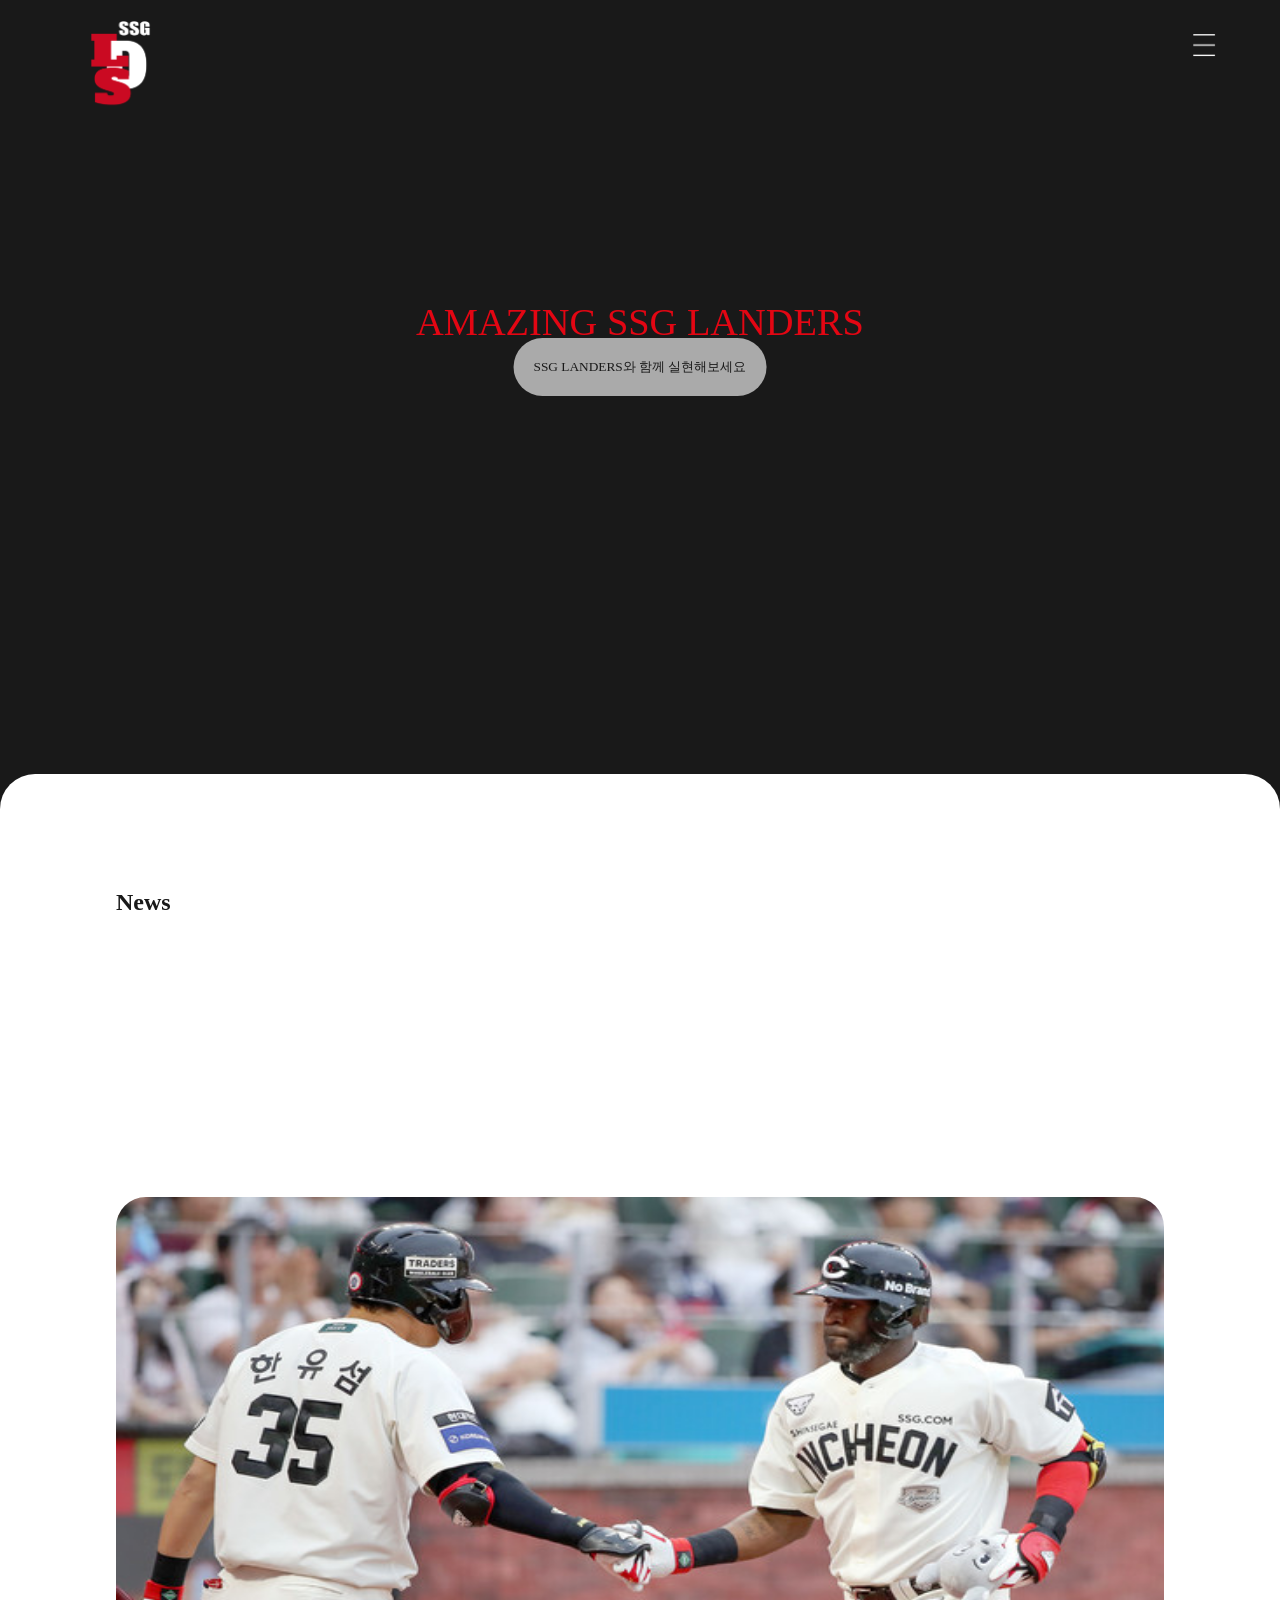
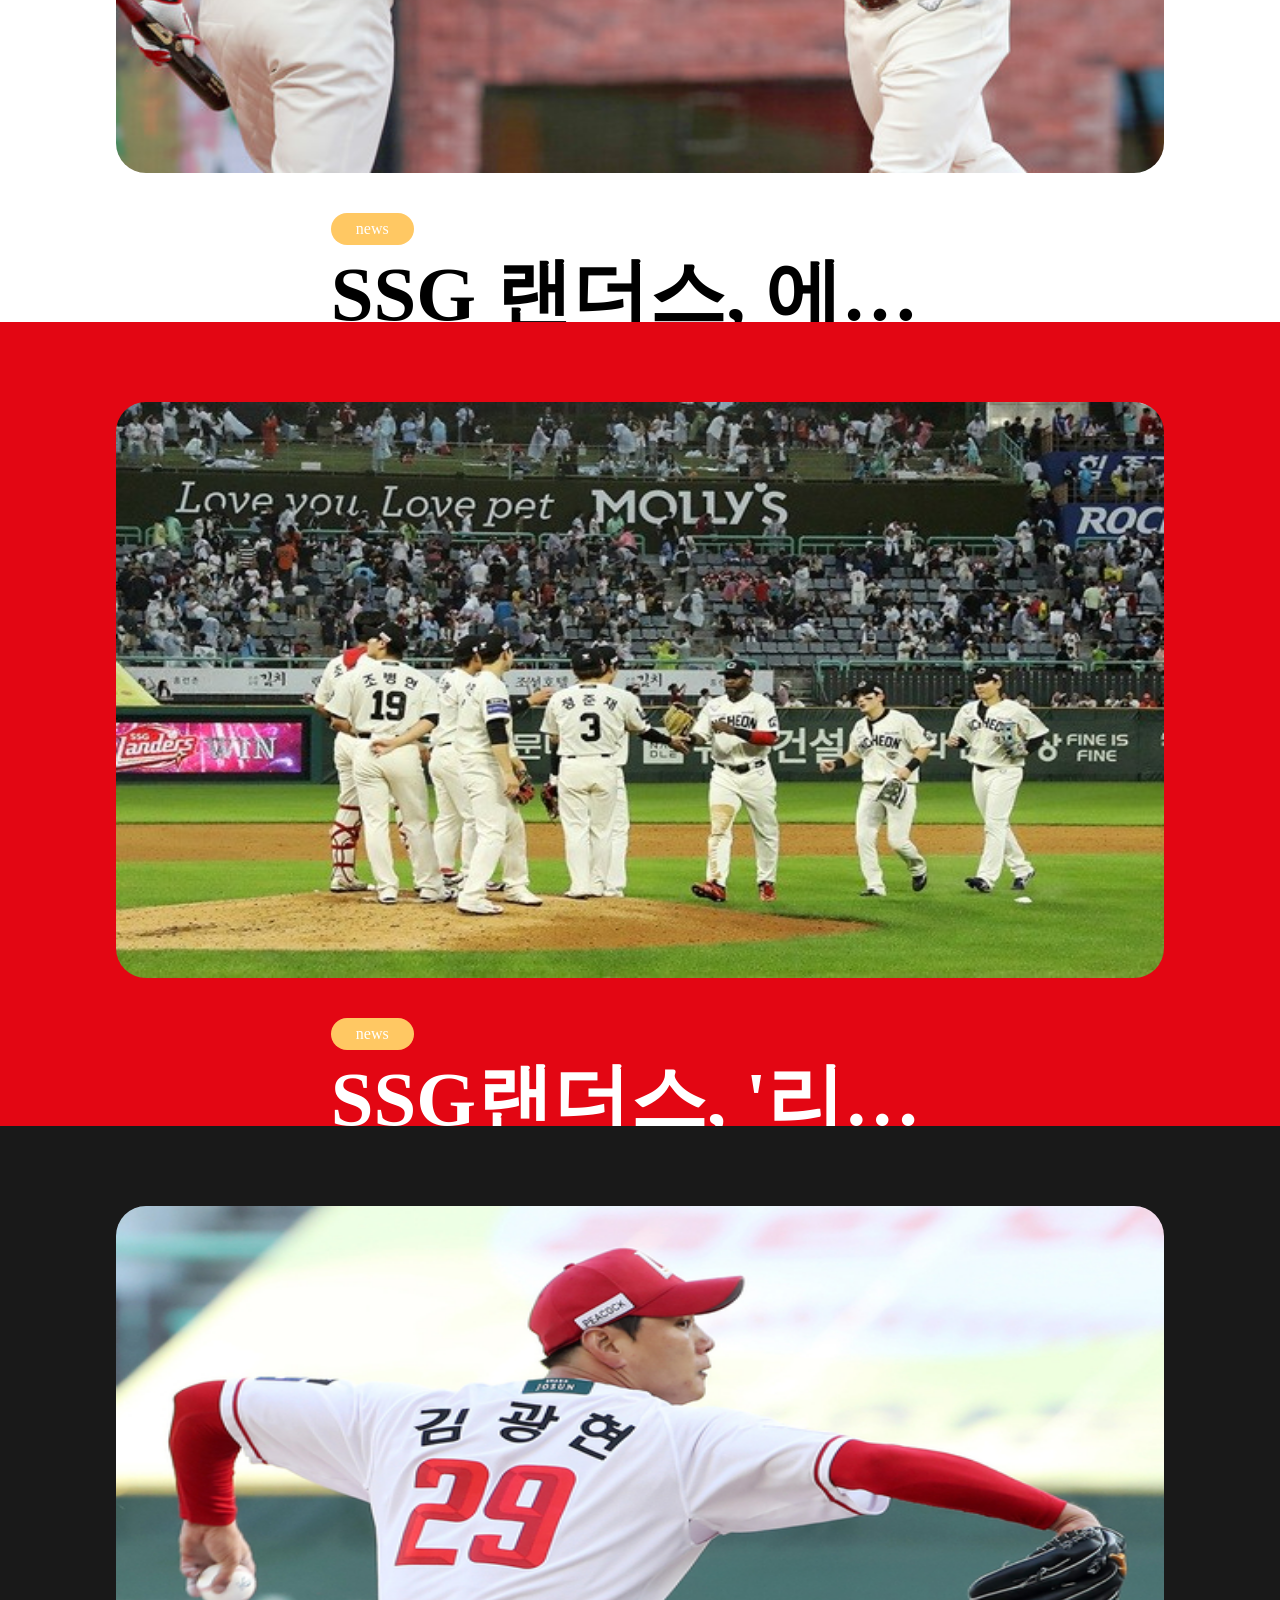
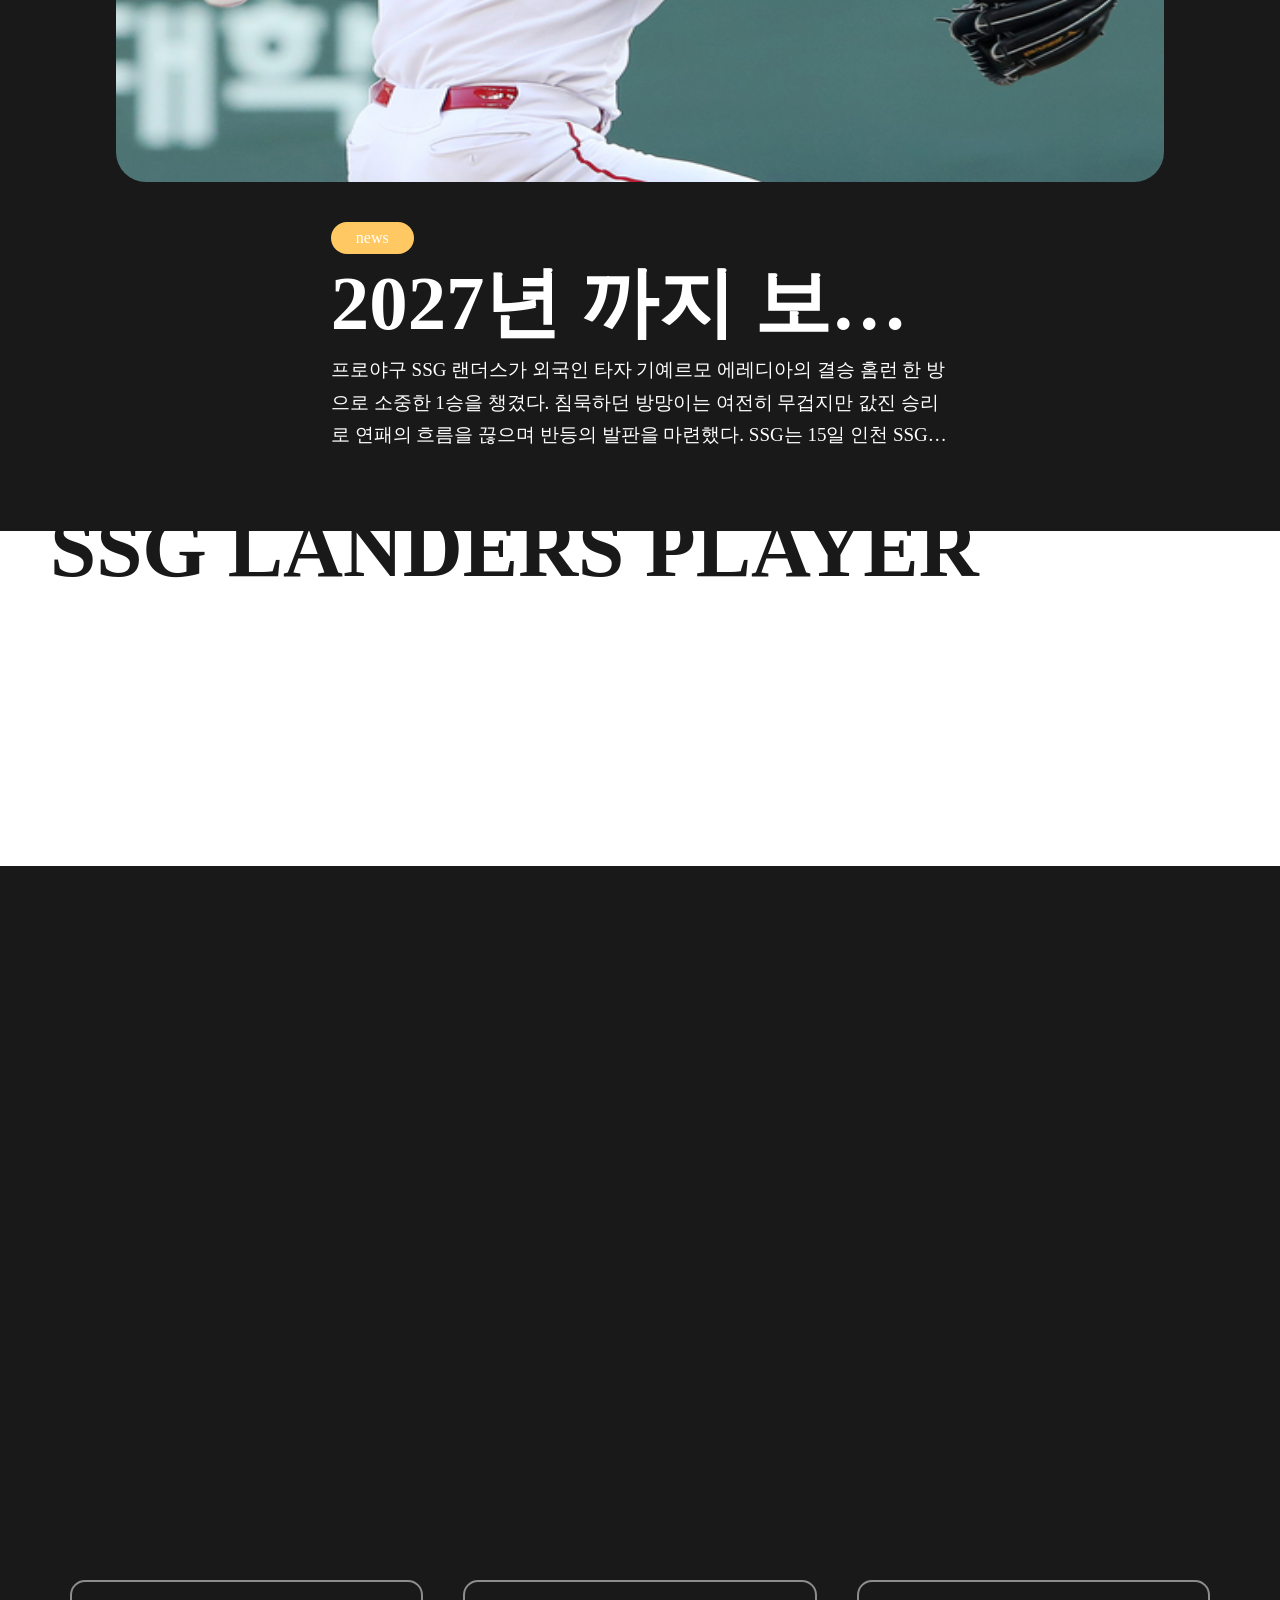
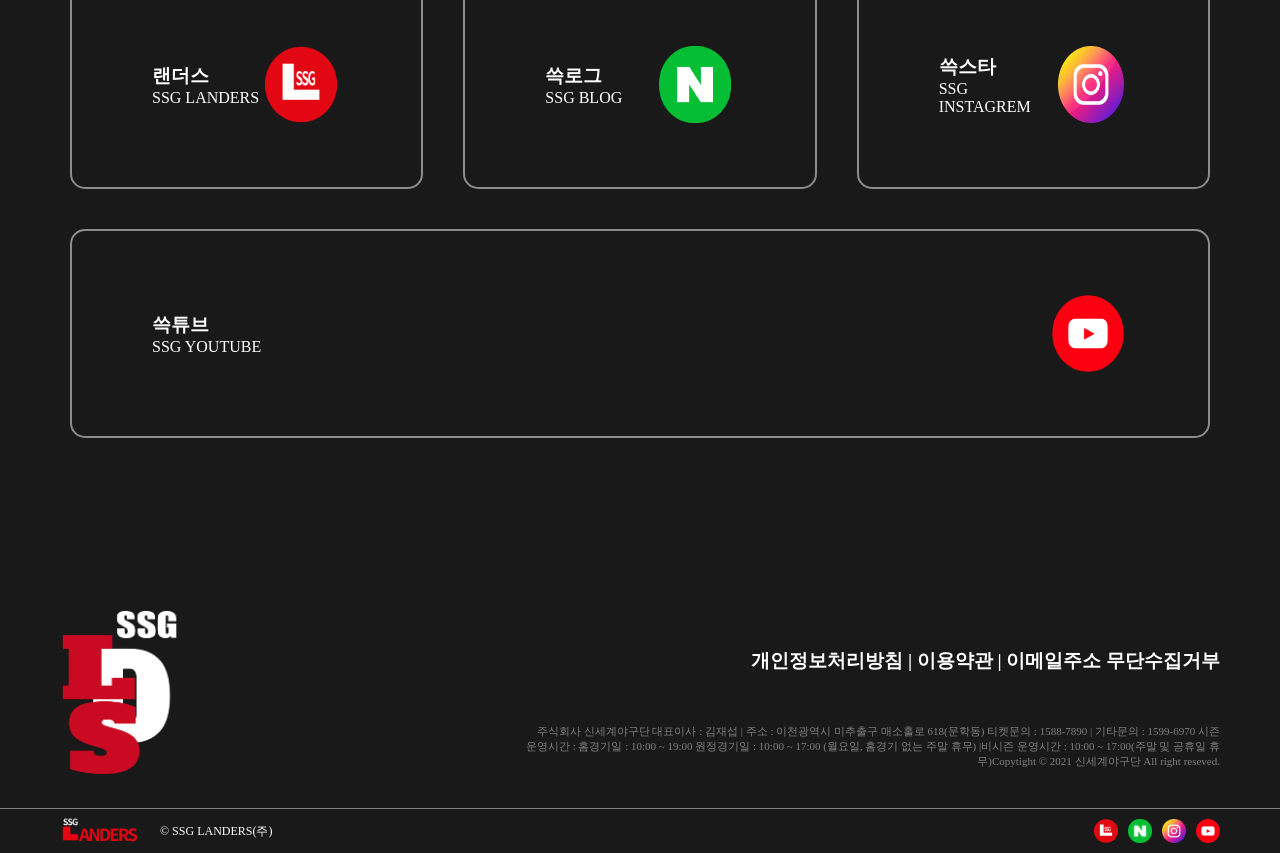
==== index.html @ e751b817 "Update index.html" ====
<!DOCTYPE html>
<html lang="en">

<head>
    <meta charset="UTF-8">
    <meta name="viewport" content="width=device-width, initial-scale=1.0">
    <title>ssg landers</title>
    <link rel="stylesheet" href="./css/index.css">
    <link rel="stylesheet" href="./css/font.css">
    <link rel="icon" href="./img/favicon.png">
    <script src="https://code.jquery.com/jquery-3.7.1.min.js"></script>
    <script src="./js/index.js"></script>

</head>

<body>
    <header>
        <div id="logo">
            <a href="./index.html">
                <img src="./../img/logo_white.png" alt="">
            </a>
        </div>
        <ul id="nav">
            <li>
                SSG LANDERS

                <ul class="isNav">
                    <li><a href="./index/info.html">구단소개</a></li>
                    <li><a href="./index/history.html">HISTORY</a></li>
                </ul>

            </li>

            <li>
                PLAYER
                <ul class="isNav">
                    <li><a href="./index/hitter.html">타자</a></li>
                    <li><a href="./index/pitcher.html">투수</a></li>
                </ul>
            </li>

            <li>
                GAME
                <ul class="isNav">
                    <li><a href="./index/news.html">소식</a></li>
                    <li><a href="./index/photo.html">포토</a></li>
                </ul>
            </li>

            <li><a href="./index/shop.html">SHOP</a></li>
        </ul>
        <ul id="login">
            <li><a href="./index/login.html">LOGIN</a></li>
            <li><a href="./index/join.html">JOIN</a></li>
        </ul>
        <div id="menu-bar"><img src="./../img/menubar.png" alt=""></div>
    </header>
    <div id="sub-menu">
        <div id="sub-menu-bar">
            <div class="home"><a href="./index.html"><img src="./img/home-w.png" alt=""></a></div>
            <div class="cancle"><img src="./img/cancle-w.png" alt=""></div>
        </div>
        <div id="sub-auth">
            <div id="sub-login"><a href="./index/login.html">LOGIN</a></div>
            <div id="sub-join"><a href="./index/join.html">JOIN</a></div>
        </div>
        <div id="sub-menu-box">
            <ul id="sub-menu-left">
                <li>SSG LANDERS</li>
                <li>PALYERS</li>
                <li>GAME</li>
                <li>SHOP</li>
            </ul>
            <div id="sub-menu-right">
                <ul class="sub-submenu">
                    <li><a href="./index/info.html">구단소개</a></li>
                    <li><a href="./index/history.html">HISTORY</a></li>
                </ul>
                <ul class="sub-submenu">
                    <li><a href="./index/hitter.html">타자</a></li>
                    <li><a href="./index/pitcher.html">투수</a></li>
                </ul>
                <ul class="sub-submenu">
                    <li><a href="./index/news.html">소식</a></li>
                    <li><a href="./index/photo.html">포토</a></li>
                </ul>
                <ul class="sub-submenu">
                    <li><a href="./index/shop.html">SHOP</a></li>
                </ul>
            </div>
        </div>
    </div>

    <main>
        <div id="video">
            <video src="./img/main/ssg_main_video.mp4" autoplay muted loop>

            </video>
            <p id="mainTitle">AMAZING SSG LANDERS</p>
            <button><a href="./index/info.html">SSG LANDERS와 함께 실현해보세요</a></button>
        </div>

        <div id="content1">
            <div id="news-box">
                <div id="news">
                    <h2>News</h2>
                    <a href=""><img src="./img/main/top_black_icon.png" alt=""></a>
                </div>
            </div>

            <div class="con-box">
                <div class="con-text">
                    <div class="newsbox">news</div>
                    <h2>SSG 랜더스, 에레디아 82일 만의 결승 홈런포... 반등 신호탄 되나</h2>
                    <P>프로야구 SSG 랜더스가 외국인 타자 기예르모 에레디아의 결승 홈런 한 방으로 소중한 1승을 챙겼다. 침묵하던 방망이는 여전히 무겁지만 값진 승리로 연패의 흐름을 끊으며
                        반등의 발판을 마련했다. SSG는 15일 인천 SSG 랜더스 필드에서 연린 2025 신한 SOL 뱅크 KBO 리그 롯데 자이언츠와의 홈경기에서 1-0으로 승리했다. 팽팽한
                        투수전이 이어진 가운데
                        6회 터진 에레디아의 솔로포가 승부를 갈랐다. 이날 승리로 SSG는 3연패에서 벗어나 시즌 34승 2무 32패를 기록하며 6위를 지켰다. 경기 흐름을 바꾼 건 6회말 선두
                        타자로 나선 에레디아의 방망이였다. 그는 롯데 선발
                    </P>
                </div>
                <div class="con-img"></div>
            </div>
            <div class="con-box">
                <div class="con-text">
                    <div class="newsbox">news</div>
                    <h2>SSG랜더스, '리그 10위' 키움과 고척 원정 3연전... 순위 상승 기회</h2>
                    <P>"야구를 시작했을 때의 목표가 200승이었다. 2년 안으로 200승을 달성하겠다." 지난 13일 프로야구 SSG 랜더스와 2년 다년계약을 발표한 김광현(37)은 이렇게
                        말했다. 역대 KBO리그에서 단 한 명만이 밟았던 200승 고지를
                        향한 열망을 드러내면서다. 30대 후반까지 선수 생활을 보장받은 김광현 그리고 1988년생 동갑내기 라이벌인 KIA타이거즈 양형종(37)의 200승 전쟁이 화끈하게
                        달아오르고 있다. 김광현과 양현종은 프로야구를 대표하는 왼손 에이스들이다.
                    </P>
                </div>
                <div class="con-img"></div>
            </div>
            <div class="con-box">
                <div class="con-text">
                    <div class="newsbox">news</div>
                    <h2>2027년 까지 보장받은 김광현... 양현종과의 '200승 전쟁' 달아오른다.</h2>
                    <P>프로야구 SSG 랜더스가 외국인 타자 기예르모 에레디아의 결승 홈런 한 방으로 소중한 1승을 챙겼다. 침묵하던 방망이는 여전히 무겁지만 값진 승리로 연패의 흐름을 끊으며
                        반등의 발판을 마련했다. SSG는 15일 인천 SSG 랜더스 필드에서 연린 2025 신한 SOL 뱅크 KBO 리그 롯데 자이언츠와의 홈경기에서 1-0으로 승리했다. 팽팽한
                        투수전이 이어진 가운데
                        6회 터진 에레디아의 솔로포가 승부를 갈랐다. 이날 승리로 SSG는 3연패에서 벗어나 시즌 34승 2무 32패를 기록하며 6위를 지켰다. 경기 흐름을 바꾼 건 6회말 선두
                        타자로 나선 에레디아의 방망이였다. 그는 롯데 선발
                    </P>
                </div>
                <div class="con-img"></div>
            </div>
        </div>
        <div class="swiper" id="content2">
            <video src="./img/main/amazinglanders.mp4" autoplay muted loop></video>
            <h2>SSG LANDERS PLAYER</h2>
            <a href="">
                <div class="player-btn"></div>
            </a>
            <div class="swiper-wrapper" id="player-img">
                <div class="img-box swiper-slide">
                    <div><img src="./img/main/kim.jpg" alt=""></div>
                    <h3>김광현</h3>
                    <p>Kim Kwnang Hyun</p>
                    <h6>투수</h6>
                    <h6>NO.29</h6>
                </div>
                <div class="img-box swiper-slide">
                    <div><img src="./img/main/jo.jpg" alt=""></div>
                    <h3>조병현</h3>
                    <p>Jo Byung Hyun</p>
                    <h6>투수</h6>
                    <h6>NO.19</h6>
                </div>
                <div class="img-box swiper-slide">
                    <div><img src="./img/main/han.jpg" alt=""></div>
                    <h3>한유섬</h3>
                    <p>Han Yoo Seom</p>
                    <h6>타자</h6>
                    <h6>NO.35</h6>
                </div>
                <div class="img-box swiper-slide">
                    <div><img src="./img/main/park.jpg" alt=""></div>
                    <h3>박지환</h3>
                    <p>Park ji Hwan</p>
                    <h6>내·외야수 유틸리티</h6>
                    <h6>NO.1</h6>
                </div>
            </div>
        </div>
        <div id="content3">
            <div class="con-box3">
                <div class="text">
                    <h3>랜더스</h3>
                    <p>SSG LANDERS</p>
                </div>
                <div class="icon"></div>
            </div>
            <div class="con-box3">
                <div class="text">
                    <h3>쓱로그</h3>
                    <p>SSG BLOG</p>
                </div>
                <div class="icon"></div>
            </div>
            <div class="con-box3">
                <div class="text">
                    <h3>쓱스타</h3>
                    <p>SSG INSTAGREM</p>
                </div>
                <div class="icon"></div>
            </div>
            <div class="con-box3">
                <div class="text">
                    <h3>쓱튜브</h3>
                    <p>SSG YOUTUBE</p>
                </div>
                <div class="icon"></div>
            </div>
        </div>
    </main>
    <footer>
        <div id="foot-top">
            <div id="logo-img"><a href="./index.html"><img src="./../img/logo_white.png" alt=""></a></div>
            <div id="text">
                <h3>개인정보처리방침 | 이용약관 | 이메일주소 무단수집거부</h3>
                <p>주식회사 신세계야구단 대표이사 : 김재섭 | 주소 : 이천광역시 미추출구 매소홀로 618(문학동)
                    티켓문의 : 1588-7890 | 기타문의 : 1599-6970 시즌 운영시간 : 홈경기일 : 10:00 ~ 19:00 원정경기일 : 10:00 ~ 17:00 (월요일, 홈경기
                    없는 주말 휴무)
                    |비시즌 운영시간 : 10:00 ~ 17:00(주말 및 공휴일 휴무)Copytight © 2021 신세계야구단 All right reseved.
                </p>
            </div>
        </div>
        <div id="foot-bottom">
            <div id="foot-left">
                <div id="logo"><a href="./index.html"><img src="./../img/logo_text.png" alt=""></a></div>
                <p>© SSG LANDERS(주)</p>
            </div>
            <div id="foot-right">
                <img src="./../img/snslogo.png" alt="">
                <img src="./../img/naver.png" alt="">
                <img src="./../img/instagram.png" alt="">
                <img src="./../img/youtube.png" alt="">
            </div>
        </div>
    </footer>
</body>

</html>
---- css/index.css ----
*{margin: 0; padding: 0;}
li{list-style: none;}
a{text-decoration: none;}
:root{
    --red: #e30613;
    --white:#fff;
    --hanwhaB:"hanwhaB";
    --black:#191919;
    --yellow:#ffc863;
}
body.menu-open{
    overflow: hidden;
}
html{
    background-color: var(--black);
}

header{
    width: 100%;
    height: 130px;
    padding: 25px 30px 0 60px;
    box-sizing: border-box;
    border-bottom: 1px solid rgba(255, 255, 255, 0.3);
    position: relative;
    z-index: 1;

}
header:hover{
    background-color: rgba(0, 0,0, 0.85);
}
#logo{
    width: 60px;
    float: left;
}
#logo img{width: 100%;}
#nav>li{

    height: 84px;
    position: absolute;
}
#nav>li::after{
    content: "";
    position: absolute;
    left: 0;
    bottom: -21px;
    width: 0;
    height: 2px;
    margin: 5px 0 0;
    transition: all 0.2s ease-in-out;
    transition-duration: 0.3s;
    opacity: 0;
    background-color: var(--red);

}
#nav>li:nth-of-type(1){
    left: 100px;
}
#nav>li:nth-of-type(2){
    left: 300px;
}
#nav>li:nth-of-type(3){
    left: 500px;
}
#nav>li:nth-of-type(4){
    left: 700px;
}
#nav>li:hover::after{
    width: 100%;
    opacity: 1;
}
#nav>li ,#login>li{
    float: left;
    margin-left: 50px;
    line-height: 84px;
}

#nav,#nav a{
    
    color:var(--white);
    font-family:var(--hanwhaB);
    cursor: pointer;
    
}
#nav>li:hover,#nav>li:hover a{
    color: var(--red);
}


#login{
    position: absolute;
    right: 30px;
}
#login a{
    color: #ffffff80;
    font-family:"hanwhaB";
}
#login a:hover{color: var(--white)}
.isNav{
    display: flex;
    opacity: 0;    
}
#menu-bar{
    width: 24px;
    position:absolute; 
    right: 5%;
    top: 25%;
    display: none;
    cursor: pointer;
    transition: 0.3s;
    transform: translateX(0);
}
#menu-bar img{width: 100%;}
.isNav>li{
    width: 100px;
}
#nav .isNav>li>a{
    color: #fff;
}
#nav .isNav>li:hover>a{
    color: var(--red);
}
.slideDown{
    opacity: 1;
    position: absolute;
    top: 100px;
   
}
#sub-menu{
    width: 100%;
    height: 100vh;
    background-color: var(--black);
    position: absolute;
    z-index: 11;
    top: 0;
    display: none;
}
#sub-menu-bar{
    width: 100%;
    display: flex;
    align-items: center;
    justify-content: space-between;
    padding: 13px 14px;
    box-sizing: border-box;
}
#sub-menu-bar .home{
    transition: transform 0.4s ease;
    width: 5vw;
}
#sub-menu-bar .home.right{
     transform: translateX(20px);
     transition: 0.3s;
        
}
#sub-menu-bar .cancle{
    cursor: pointer;
    width: 28px;
}
#sub-menu-bar img{
    width: 100%;
}
#sub-auth{
    width: 100%;
    display: flex;
    justify-content: center;
    gap: 2vw;
    padding-bottom: 35px;
    border-bottom: 1px solid rgba(255, 255, 255, 0.3);
}
#sub-auth div{
    width: 92px;
    height: 36px;
    font-size: 14px;
    line-height: 36px;
    border: 1px solid rgba(255, 255, 255, 0.3);
    font-family: var(--hanwhaB);
    border-radius: 20px;
    text-align: center;
}
#sub-auth div a{
    color: rgba(255, 255, 255, 0.3);
}

#sub-menu-box{
     height: 100%;
    display: flex;
}
#sub-menu-left{
    width: 50%;
    color: var(--white);
    font-family: var(--hanwhaB);
    padding: 2vw 24px;
    box-sizing: border-box;
    border-right:1px solid rgba(255, 255, 255, 0.3);
}
#sub-menu-left>li{
    line-height: 4;
    cursor: pointer;
}
#sub-menu-left>li.active{
    color: var(--red);
}
#sub-menu-left>li:hover{
    color: var(--red);
}
#sub-menu-right{
    width: 50%;
    padding: 3vw 24px;
    background-color: rgba(255, 255, 255, 0.1);

}
#sub-menu-right ul{
    display: none;
}
#sub-menu-right a{
    line-height: 3;
    color: var(--white);

}#sub-menu-right a:hover{
    color: var(--red);
}

main{
    width: 100%;
    background-color: var(--black);
}
#video{
    width: 100%;
    position: relative;
    top: -130px;
}
#video video{
    width: 100%;
    height: 100%;
}
#video #mainTitle{
    color: #e30613;
    font-family: var(--hanwhaB);
    font-size: 3vw;
    position: absolute;
    z-index: 2;
    left: 50%; top: 50%;
    transform: translate(-50%,-50%);
}
#video button{
    position: absolute;
    left: 50%;
    transform: translate(-50%,-50%);
    z-index: 2;
    top: 57%;
    padding: 20px;
    border-radius: 30px;
    border: none;
    background-color: #ffffffa1;
    
}
#video button:hover,#video button:hover>a{
    background-color: var(--red);
    color: #fff;
}
#video button>a{
    font-family: var(--hanwhaB);
    color: #191919;

}
#content1{
    width: 100%;
    background-color:var(--white);
    border-radius: 35px 35px 0 0 ;
    box-sizing: border-box;
}
#news-box{
    padding: 80px 116px;
}
#news{
    display: flex;
    justify-content:space-between ;
}
#news h2{
    color: var(--black);
}
#news a{
    width: 48px;
    height: 48px;
    transform: rotate(90deg);
}
#news a>img{
    width: 100%;
}
.con-box{
    width: 100%;
    height: 500px;
    background-color: #fff;
    display: flex;
    justify-content: space-between;
    padding: 80px 116px;
    box-sizing: border-box;
    transition: transform 0.8s ease;
}
.con-box:nth-of-type(3){transition-delay: 0.5s;}
.con-box:nth-of-type(4){transition-delay: 0.7s;}
.con-text{
    width: 59%;
    
}
.con-text h2{
    overflow: hidden;
    text-overflow: ellipsis;
    display: -webkit-box;
    -webkit-box-orient: vertical;
    -webkit-line-clamp: 1;
    font-size: 92px;
    line-height: 2;
}
.con-text p{
    overflow: hidden;
    text-overflow: ellipsis;
    display: -webkit-box;
    -webkit-box-orient: vertical;
    -webkit-line-clamp: 3;
    text-align: left;
    font-size: 19px;
    line-height: 1.7;
}
.con-text .newsbox{

    display: inline-block;
    color: #fff;
    background-color: var(--yellow);
    padding: 7px 25px;
    border-radius: 20px;
}
.con-box .con-img{
    width:36%;
    background-size: 100% 100%;
    background-position:center;
    border-radius:30px;
    background-repeat: no-repeat;
}
.con-box .con-img:hover{
    background-size: 110% 110%;
    transition: 0.3s;
}
.con-box:nth-of-type(2) .con-img{
    background-image: url(./../img/main/new_img1.jpeg);
}
.con-box:nth-of-type(3) .con-img{
    background-image: url(./../img/main/news_img2.jpg);
}
.con-box:nth-of-type(4) .con-img{
    background-image: url(./../img/main/news_img3.jpg);
}
.con-box:nth-of-type(2){
    transform: translateY(100px);
}
.con-box:nth-of-type(3){
    transform: translateY(-90px);
    background-color: var(--red);
    color: #fff;
}
.con-box:nth-of-type(4){
    transform: translateY(-290px);        
    background-color: var(--black);
    color: #fff;
}
#content2{
    width: 100%;
    position: relative;
    top: -150px;
}

#content2 video{
    width: 100%;
    height: 100%;
    
    

}

#content2 h2{
    position: absolute;
    font-size: 83px;
    color: var(--black);
    top: -17.5%;
    font-weight: 700;
    font-family: var(--hanwhaB);
    left: 50px;
}
#content2 .player-btn{
    width: 60px;
    height: 60px;
    position: absolute;
    top: 4%;
    left: 50px;
    background-image: url(./../img/main/right-svgrepo-com_wihite.svg.png);
    background-position: center;
    background-size: cover;
    transition: transform 0.5s ease;
    border: 2px solid transparent;
}
.player-btn:hover{
    transform: scale(1.1);
    border: 2px solid #fff;

}

.player-btn img{
    width: 100%;
}

#player-img{
    width: 100%;
    display: flex;
    gap: 20px;
    justify-content:center ;
    position: absolute;
    top: 20%;

}
#player-img .img-box{
    width:22%;
    text-align: center;
    color: white;
    background-color: rgba(0, 0, 0, 0.6);
    padding: 80px 20px;
    border-radius: 15px;
    line-height: 30px;
    transition: transform 0.8s ease-in-out;
    perspective: 1000px;
     
    

}
 /* .img-box:hover{
    -webkit-transform: scaleX(-1);
    transform: scaleX(-1);
    perspective: 2000px;
    
 } */

.flip{
    transition: 0.6s; 
    transform-style: preserve-3d;
    animation: fliped 1s forwards;

}
@keyframes fliped{
    100%{transform: rotateY(360deg);}
}
.img-box:nth-of-type(2){transition-delay: 0.5s;}
.img-box:nth-of-type(3){transition-delay: 0.75s;}
.img-box:nth-of-type(4){transition-delay: 1s;}

#player-img .img-box img{
    width: 100%;
}


#player-img .img-box:hover{
    background-color: rgba(255, 255, 255, 0.5);
    color: #191919;
}
#content3{
    width: 100%;
    padding: 70px;
    box-sizing: border-box;
    display: flex;
    gap: 40px;
    flex-wrap: wrap;

}
#content3 .con-box3{
    width: calc(100% / 2);
    flex: 1;
    border: 2px solid rgba(255, 255, 255, 0.5);
    border-radius: 15px;
    display: flex;
    justify-content: space-between;
    color: #fff;
    align-items: center;
    padding: 60px 80px;
    
}   
.con-box3 .icon{
    width: 80px;
    height: 85px;
    background-position: center;
    background-size: 90% 90%;
    transition: 0.3s;
    background-repeat: no-repeat;
    
}
.con-box3:nth-of-type(1) .icon{background-image: url(./../img/snslogo.png);}
.con-box3:nth-of-type(2) .icon{background-image: url(./../img/naver.png);}
.con-box3:nth-of-type(3) .icon{background-image: url(./../img/instagram.png);}
.con-box3:nth-of-type(4) .icon{background-image: url(./../img/youtube.png);}
.con-box3 .icon:hover{background-size: 100% 100%;}

footer{
    width: 100%;
    background-color: var(--black);
  
}
footer #logo-img{
    width: 125px;
}
footer #logo-img img{
    width: 100%;
}
footer #foot-top{
    display: flex;
    justify-content: space-between;
    align-items: center;
    padding: 100px 60px 0;
    box-sizing: border-box;


}
footer #text{
    width: 695px;
    text-align: right;
}
footer #text h3{
    color: #fff;
}
footer #text p{
    color: #808080;
    font-size: 11px;
    margin-top: 50px;
}
#foot-bottom{
    width: 100%;
    border-top:1px solid #808080;
    padding:  0 60px;
    box-sizing: border-box;
    background-color: var(--black);
    display: flex;
    justify-content: space-between;
    align-items: center;
}
#foot-left{
    display: flex;
    align-items: center;
    gap: 20px;
    color: #fff;
    font-size: 12px;
}
#foot-left #logo{
    width: 80px;
}
#foot-left #logo img{width: 100%;}
#foot-right{
    display: flex;
    gap: 10px;
}
#foot-right img{width: 24px;}



@media screen and (max-width:1500px) {
    #content1{
        padding: 35px 0;
    }
    #content1 .con-box{
        height: 100%    ;
        display: flex;
        flex-direction: column;
        align-items: center ;
        gap: 40px   ;
    }
    #content1 .con-img{
        width: 100%;
        height: 45vw;
        order: 1;
    }
    .con-img img{
        height: 100%;
    }
    .con-box .con-text{order: 2 ;}
    .con-text h2{
        font-size: 6vw;
        line-height: 1.3;
    }
    
}
@media screen and (max-width:1280px){
    header{
        border: none;
    }
    header:hover{background-color: transparent;}
    header #logo{
        width: 5vw;
        position:absolute;
        transform: translateX(30px);
        top: 15%;
        transition: transform 0.3s ease;
    }
    header #logo.left{
        transform: translateX(10px);
    }
    #nav{display: none;} 
    #login{display: none;}
    #menu-bar{display: block;}
    #player-img{
        display: none;
    }
    #player-img .img-box{
        width: 44%;
        overflow: hidden;
    }
    #content2 h2{
        top: -33.5%;
    }
    .isNav{display: none;}
}
@media screen and (max-width : 1100px) {
    footer #text{
        display: none;
    }    
}
@media screen and (max-width : 1000px) {
    #content2 h2{
        top: -47.5%;
    }
}
@media screen and (max-width:900px){
    
    #video button{display: none;}
    #content2 h2{
        top:-57.5%;
    }
}
@media screen and (max-width:730px) {
    header{
        padding: 2.5vw 3vw 0 3vw;
    }
    #menu-bar{
        top: 15%;
    }
    #sub-menu-bar .home{
        width: 7vw;
    }
    header #logo{
        width: 8vw;
        top: 10%;
    }
    #news-box {
        padding: 24vw 10vw;
    }
    .con-text .newsbox {
        padding: 1vw 3vw;
    }
    .con-text h2{
        font-size: 4vw;
    } 
    .con-text p{
        font-size: 3vw;
        margin-top: 10px;
    } 
    #content1 .con-box{
   
        padding:35px 20px;
    }
    .con-box .con-text{
        width: 97%;
    } 
    #content2 h2{
        font-size: 12vw;
        top:-81.5%;
    }
     footer #logo-img{
        width: 13vw;
    }
    #foot-bottom{
        padding: 0 6vw;
    }
}

@media screen and (max-width:520px) {
    #sub-menu-bar .home{
        width: 9vw;
}
    #content3 .con-box3 {
        padding: 2vw 7vw;
    }
    .con-box3 .icon{
        width: 13vw;
        height: 13vw;
    }
    #content3 .text h3{
        font-size: 2.5vw;
    }    
    #content3 .text p{
        font-size: 2vw;
    }
    #foot-left p{
        display: none;
    }
}
---- css/font.css ----
@charset "utf-8";


@font-face {
    font-family: 'hanwhaB';
    src: url('https://cdn.jsdelivr.net/gh/projectnoonnu/noonfonts_2102-01@1.0/RixYeoljeongdo_Regular.woff') format('woff');
    font-weight: normal;
    font-display: swap;
}
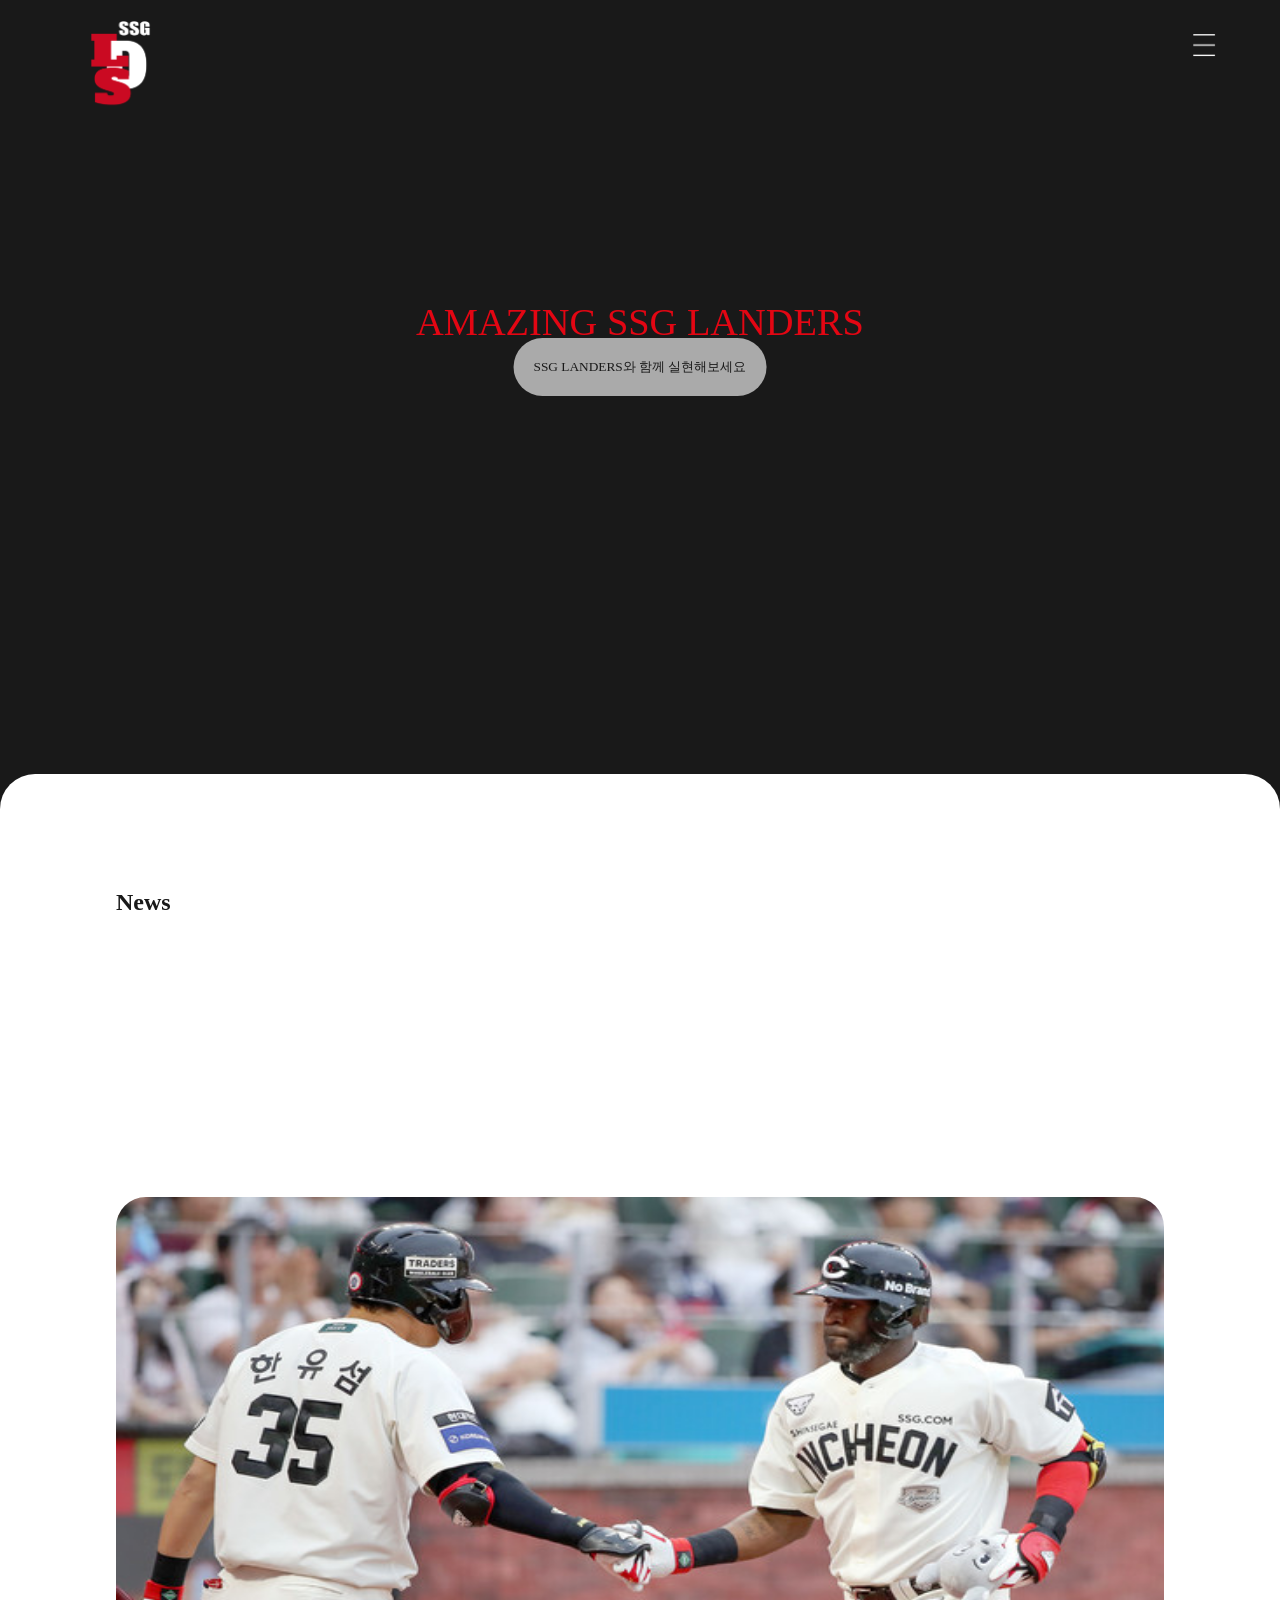
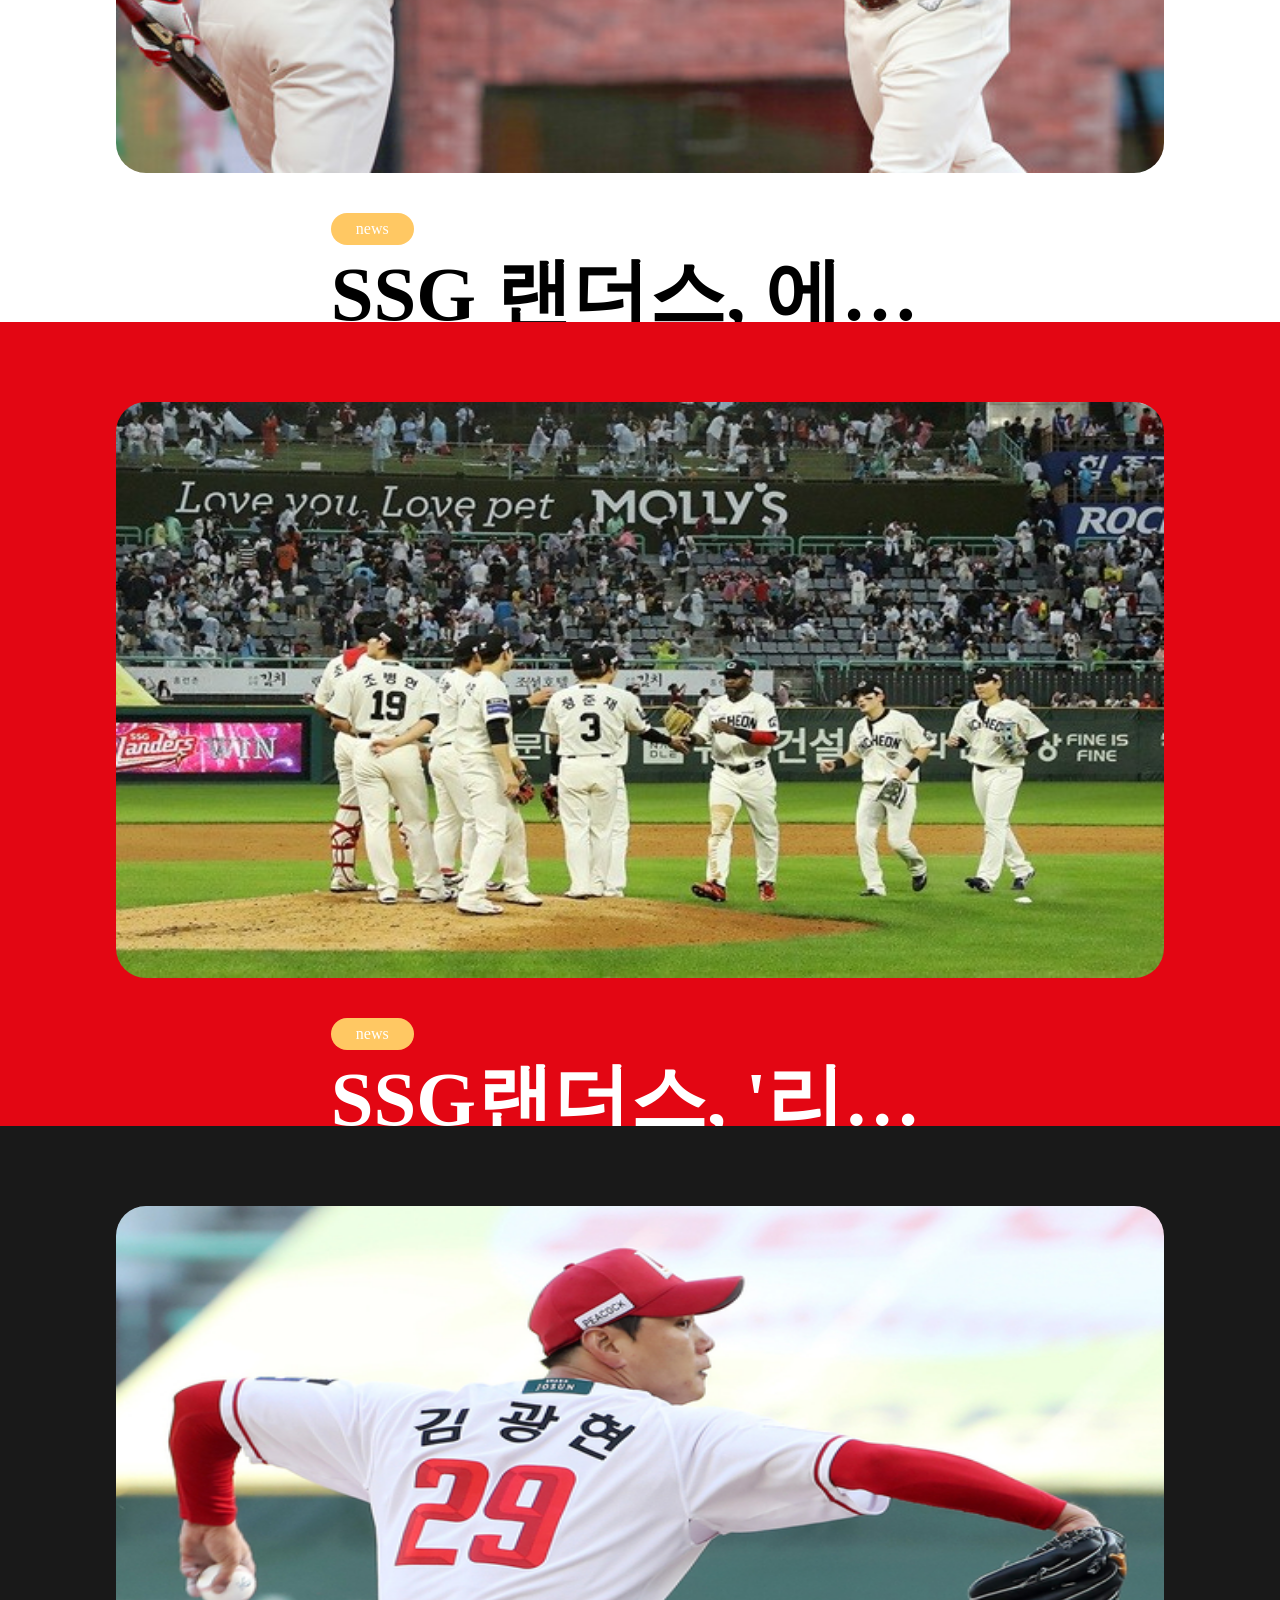
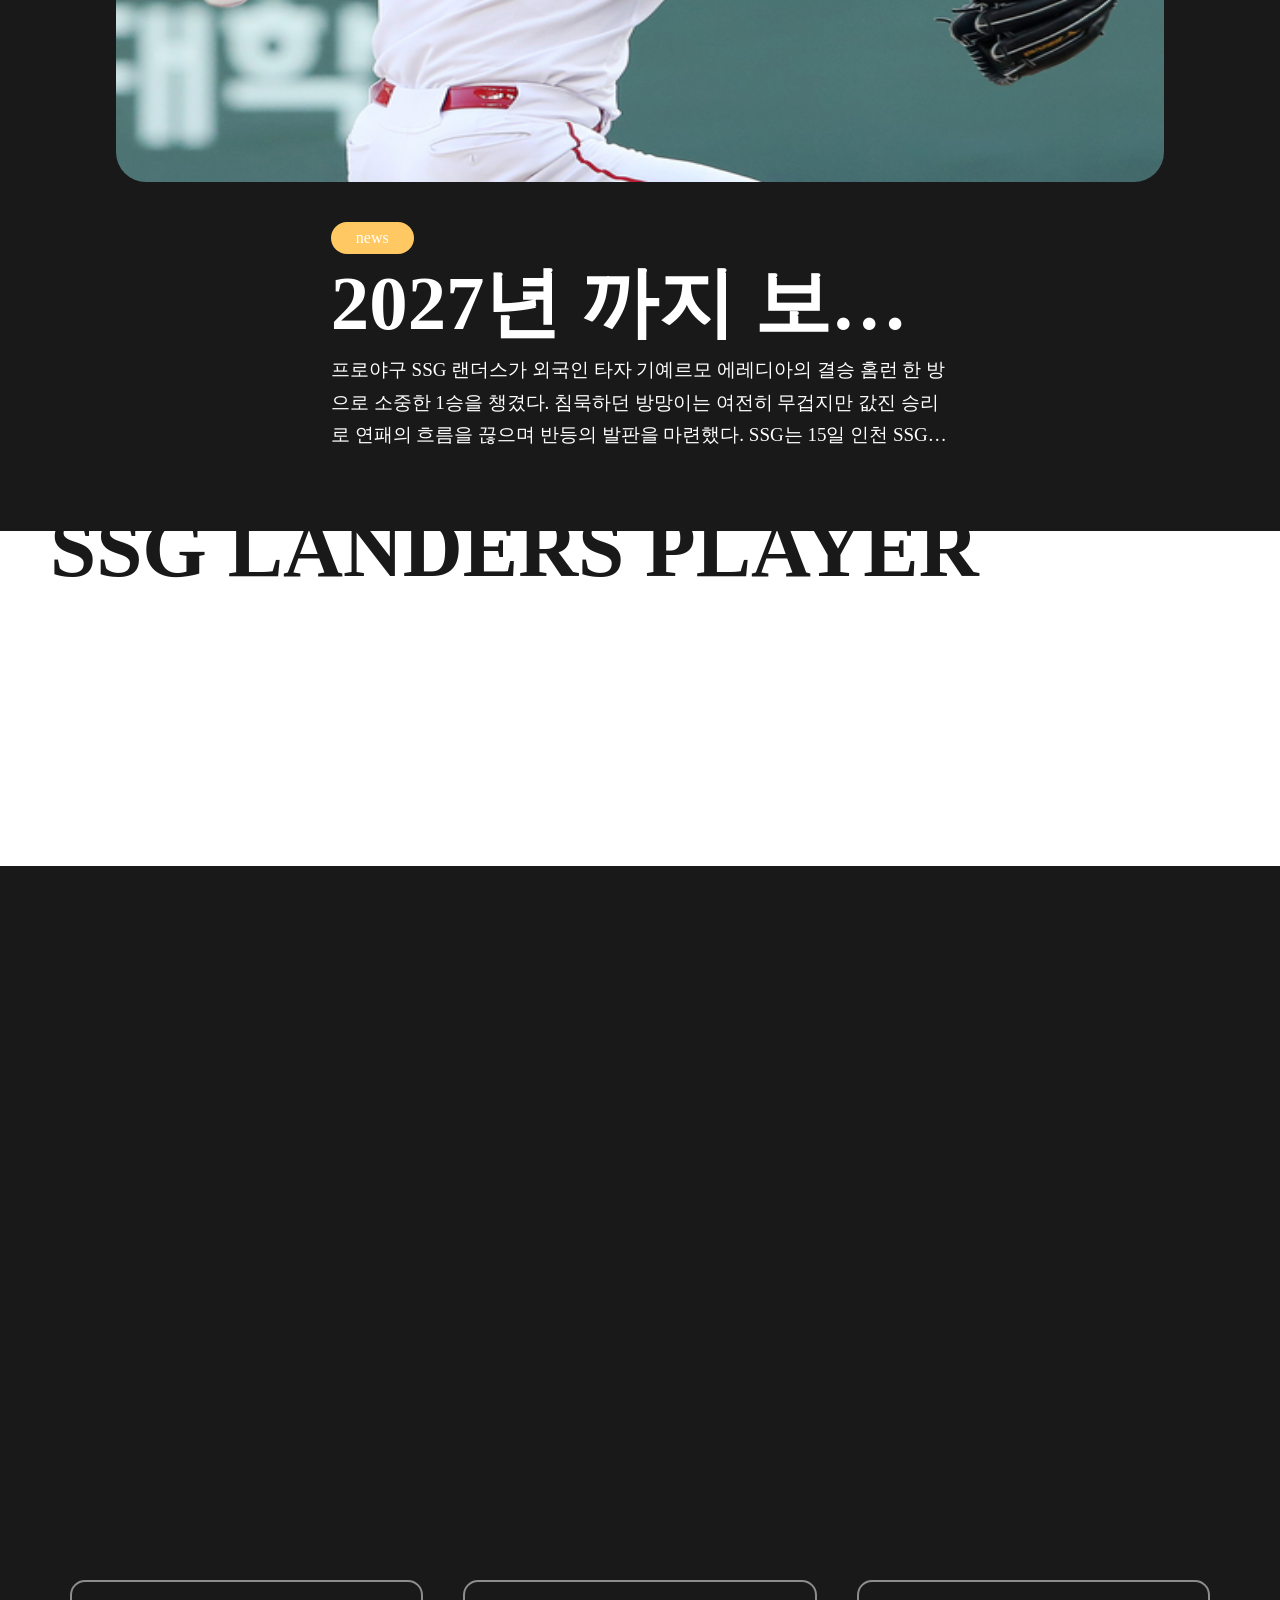
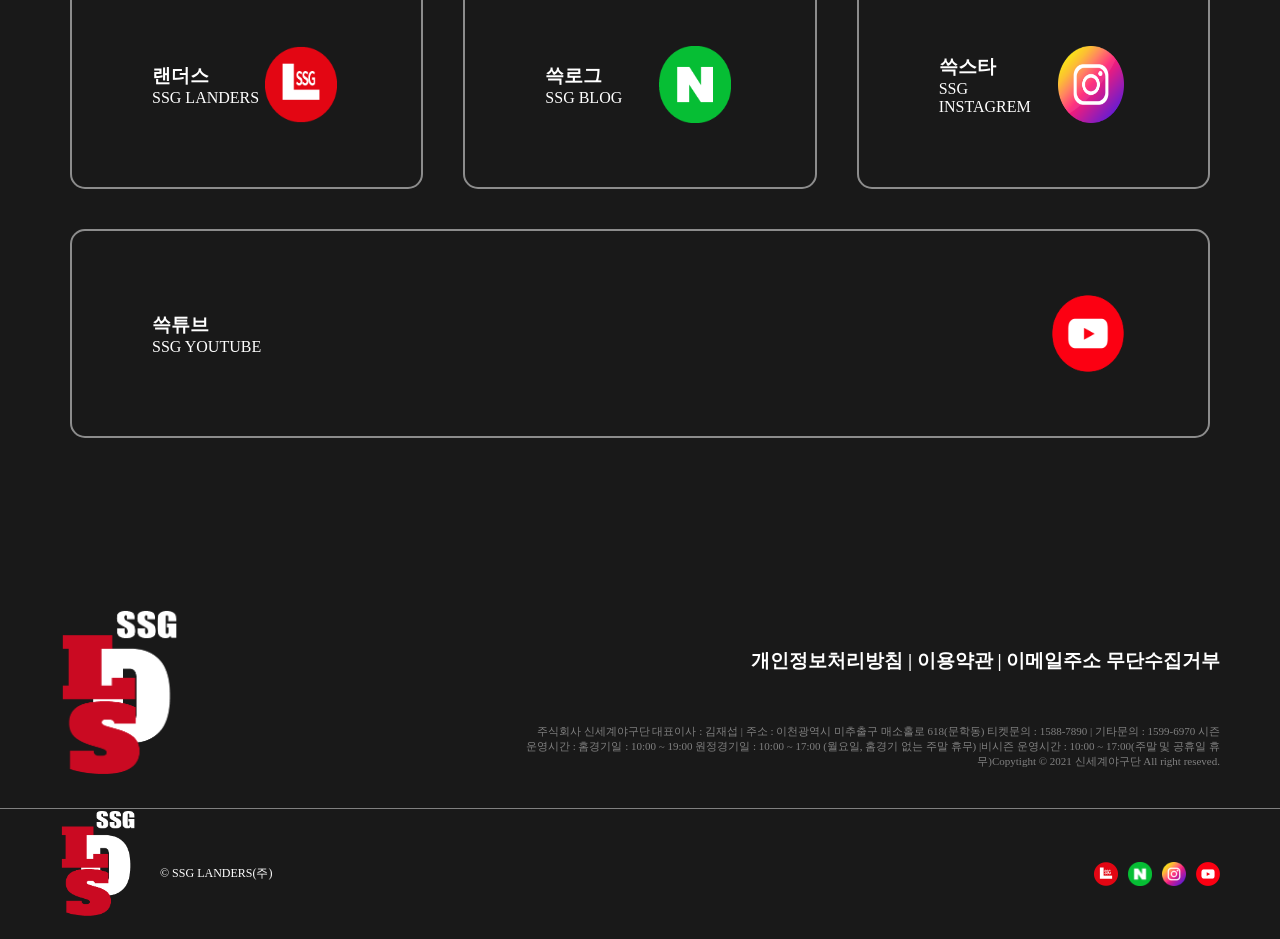
==== commit 62db5964: "Add files via upload" ====
--- a/index.html
+++ b/index.html
@@ -17,7 +17,7 @@
     <header>
         <div id="logo">
             <a href="./index.html">
-                <img src="./../img/logo_white.png" alt="">
+                <img src="./img/logo_white.png" alt="">
             </a>
         </div>
         <ul id="nav">
@@ -217,7 +217,7 @@
     </main>
     <footer>
         <div id="foot-top">
-            <div id="logo-img"><a href="./index.html"><img src="./../img/logo_white.png" alt=""></a></div>
+            <div id="logo-img"><a href="./index.html"><img src="./img/logo_white.png" alt=""></a></div>
             <div id="text">
                 <h3>개인정보처리방침 | 이용약관 | 이메일주소 무단수집거부</h3>
                 <p>주식회사 신세계야구단 대표이사 : 김재섭 | 주소 : 이천광역시 미추출구 매소홀로 618(문학동)
@@ -229,17 +229,17 @@
         </div>
         <div id="foot-bottom">
             <div id="foot-left">
-                <div id="logo"><a href="./index.html"><img src="./../img/logo_text.png" alt=""></a></div>
+                <div id="logo"><a href="./index.html"><img src="./img/logo_white.png" alt=""></a></div>
                 <p>© SSG LANDERS(주)</p>
             </div>
             <div id="foot-right">
-                <img src="./../img/snslogo.png" alt="">
-                <img src="./../img/naver.png" alt="">
-                <img src="./../img/instagram.png" alt="">
-                <img src="./../img/youtube.png" alt="">
+                <img src="./img/snslogo.png" alt="">
+                <img src="./img/naver.png" alt="">
+                <img src="./img/instagram.png" alt="">
+                <img src="./img/youtube.png" alt="">
             </div>
         </div>
     </footer>
 </body>
 
-</html>
+</html>
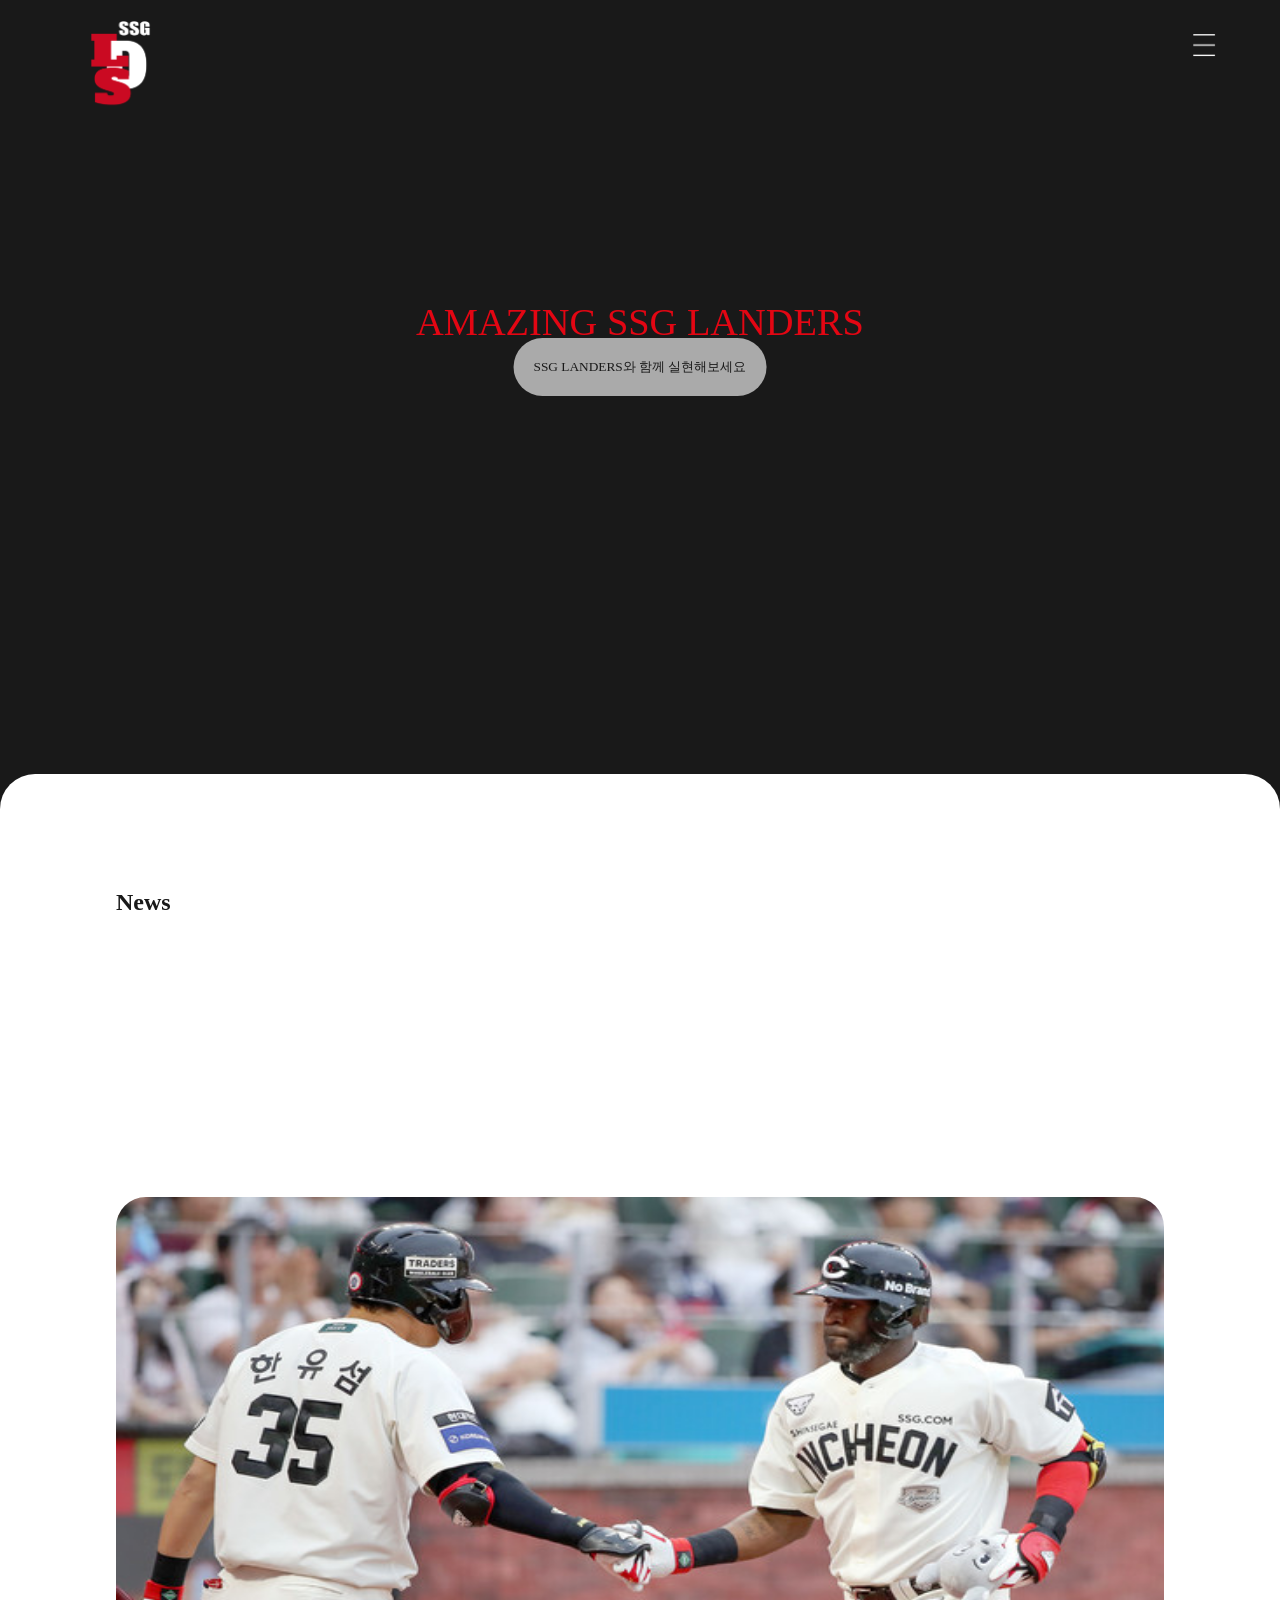
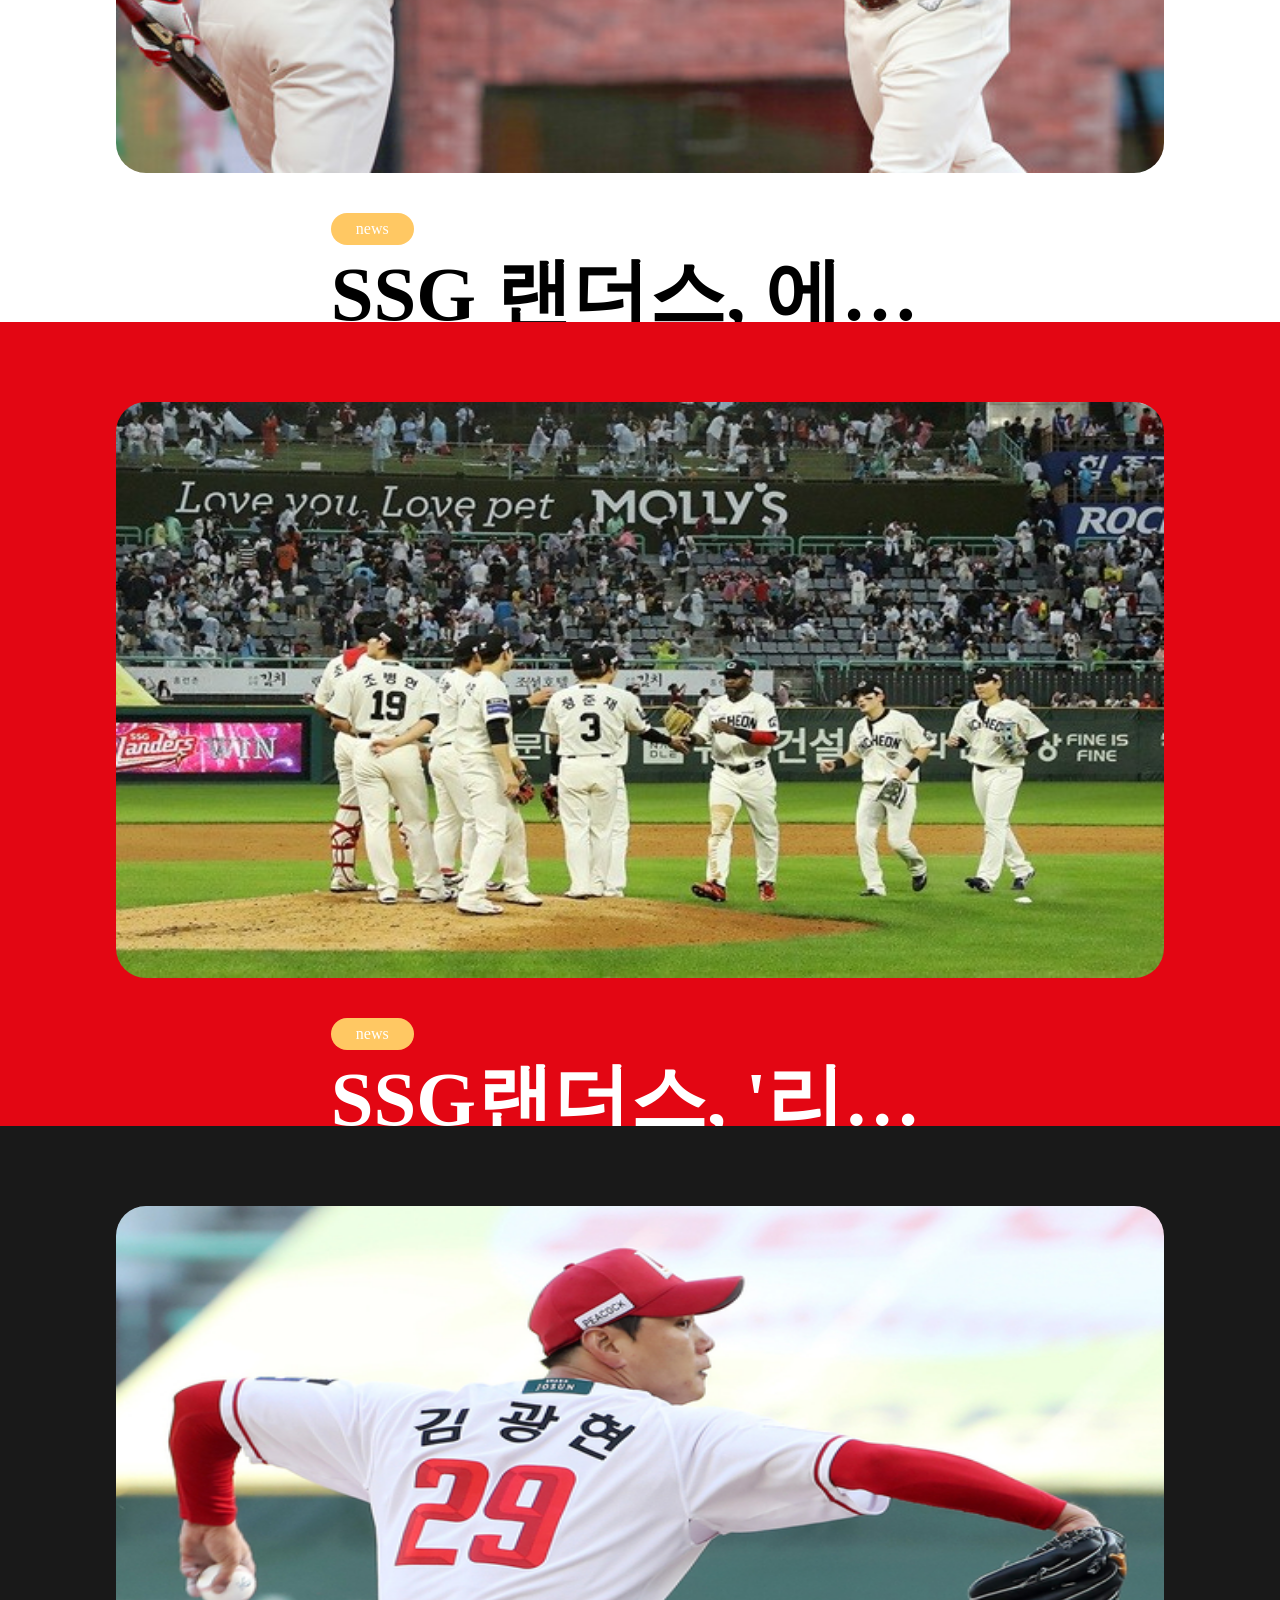
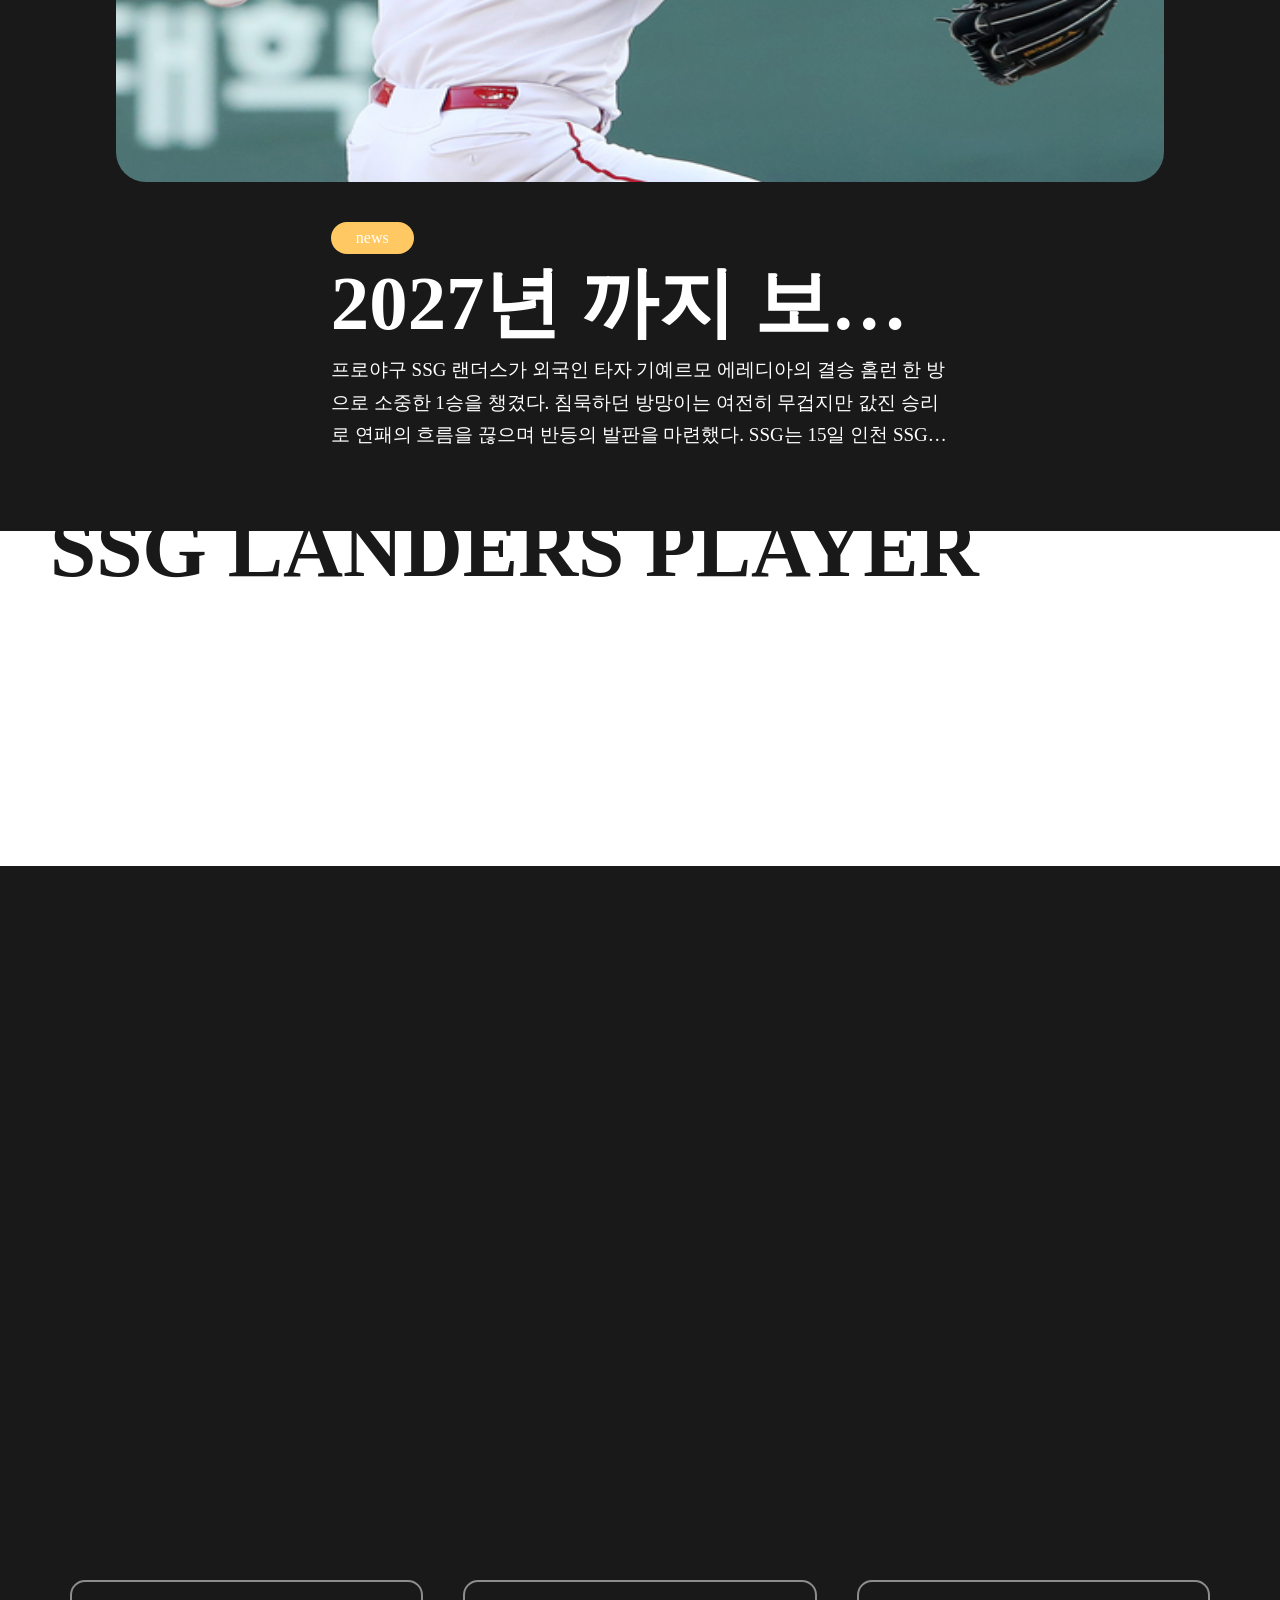
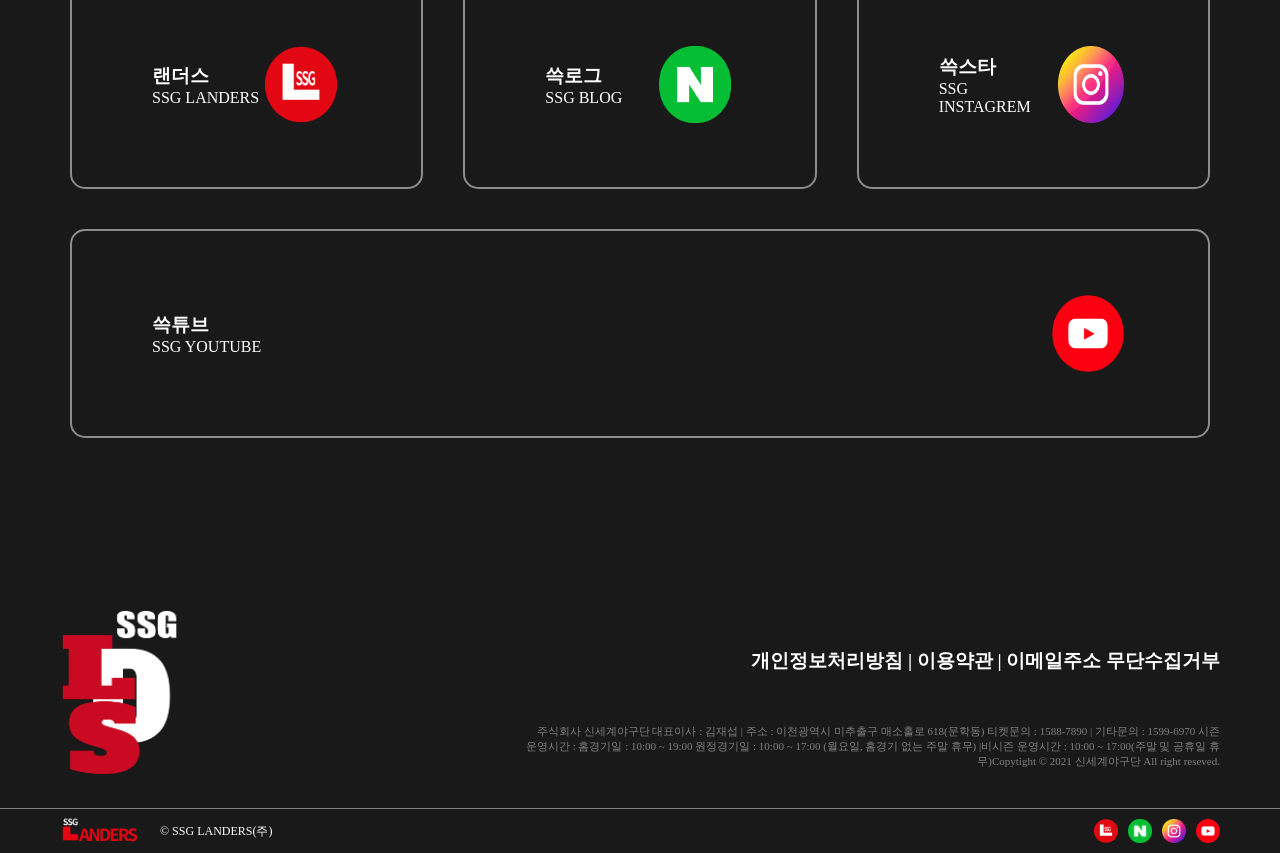
==== commit 981ea328: "Add files via upload" ====
--- a/index.html
+++ b/index.html
@@ -229,7 +229,7 @@
         </div>
         <div id="foot-bottom">
             <div id="foot-left">
-                <div id="logo"><a href="./index.html"><img src="./img/logo_white.png" alt=""></a></div>
+                <div id="logo"><a href="./index.html"><img src="./img/logo_text.png" alt=""></a></div>
                 <p>© SSG LANDERS(주)</p>
             </div>
             <div id="foot-right">
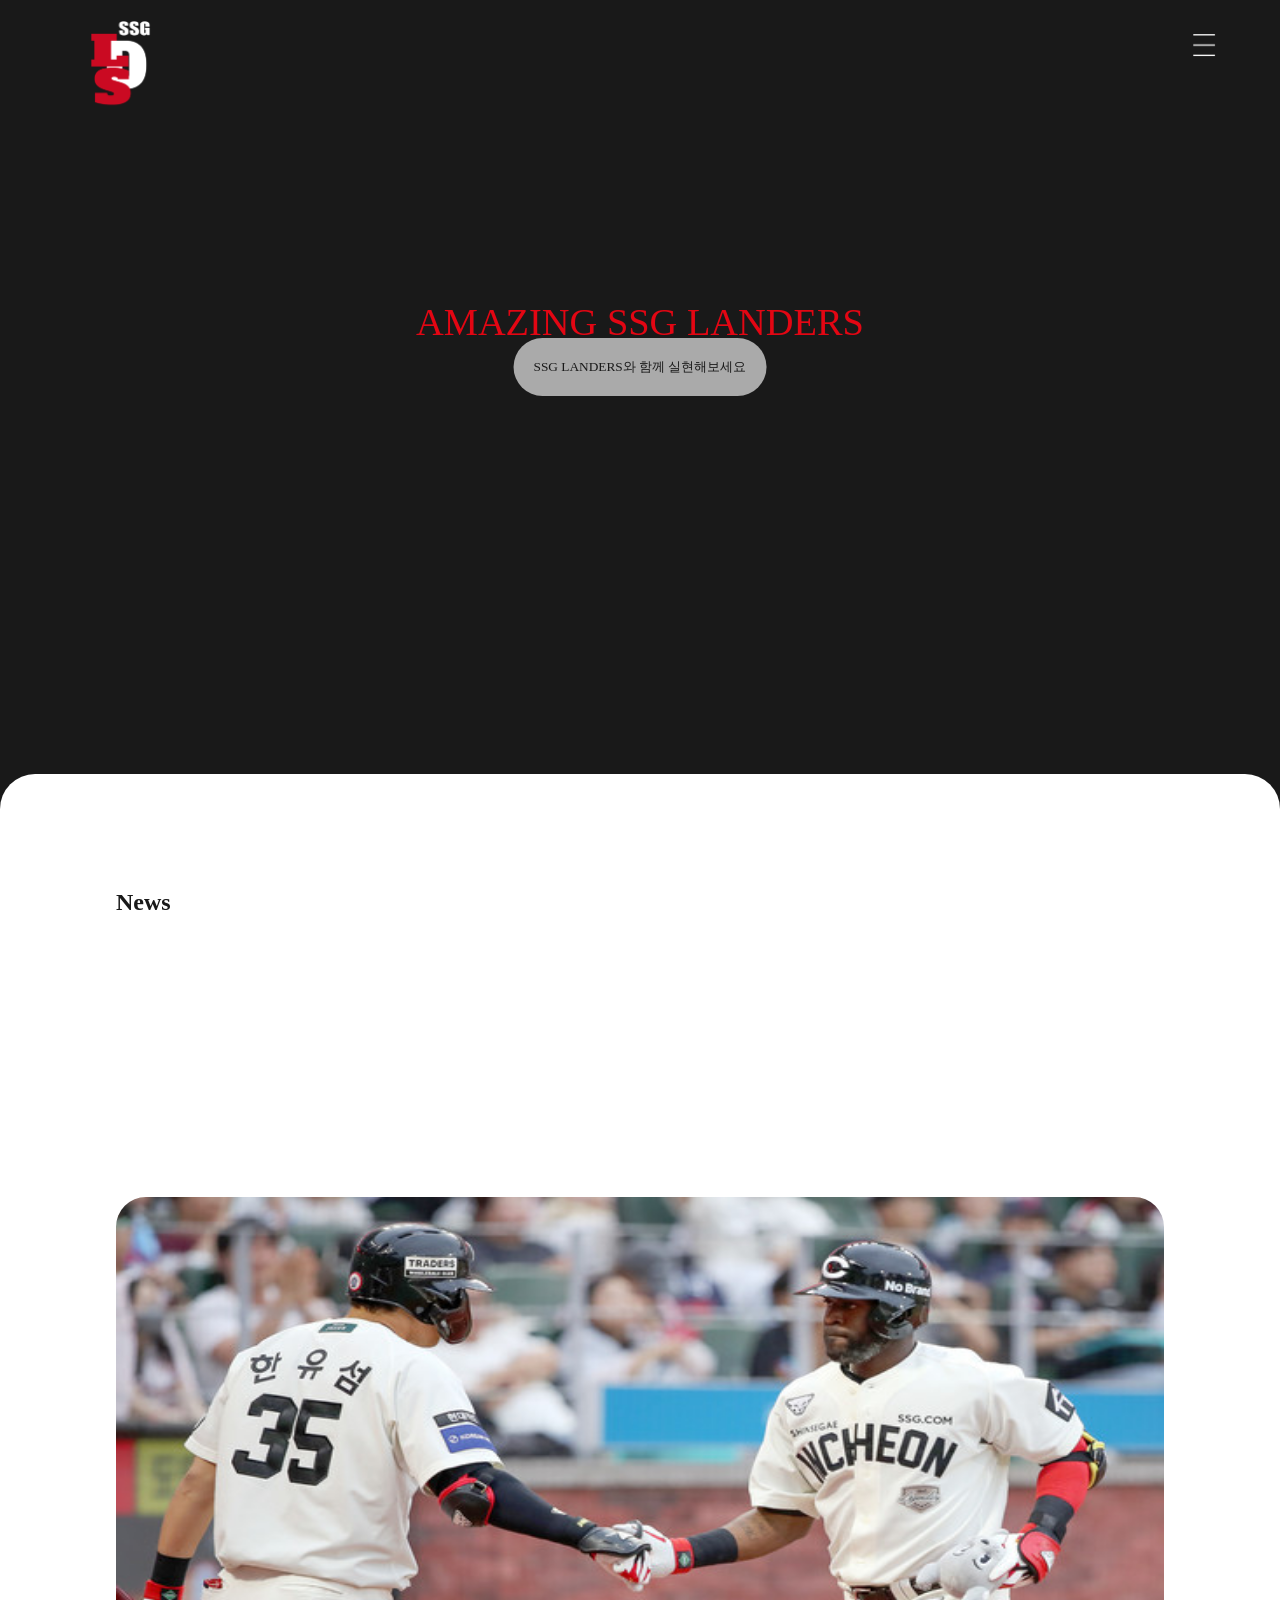
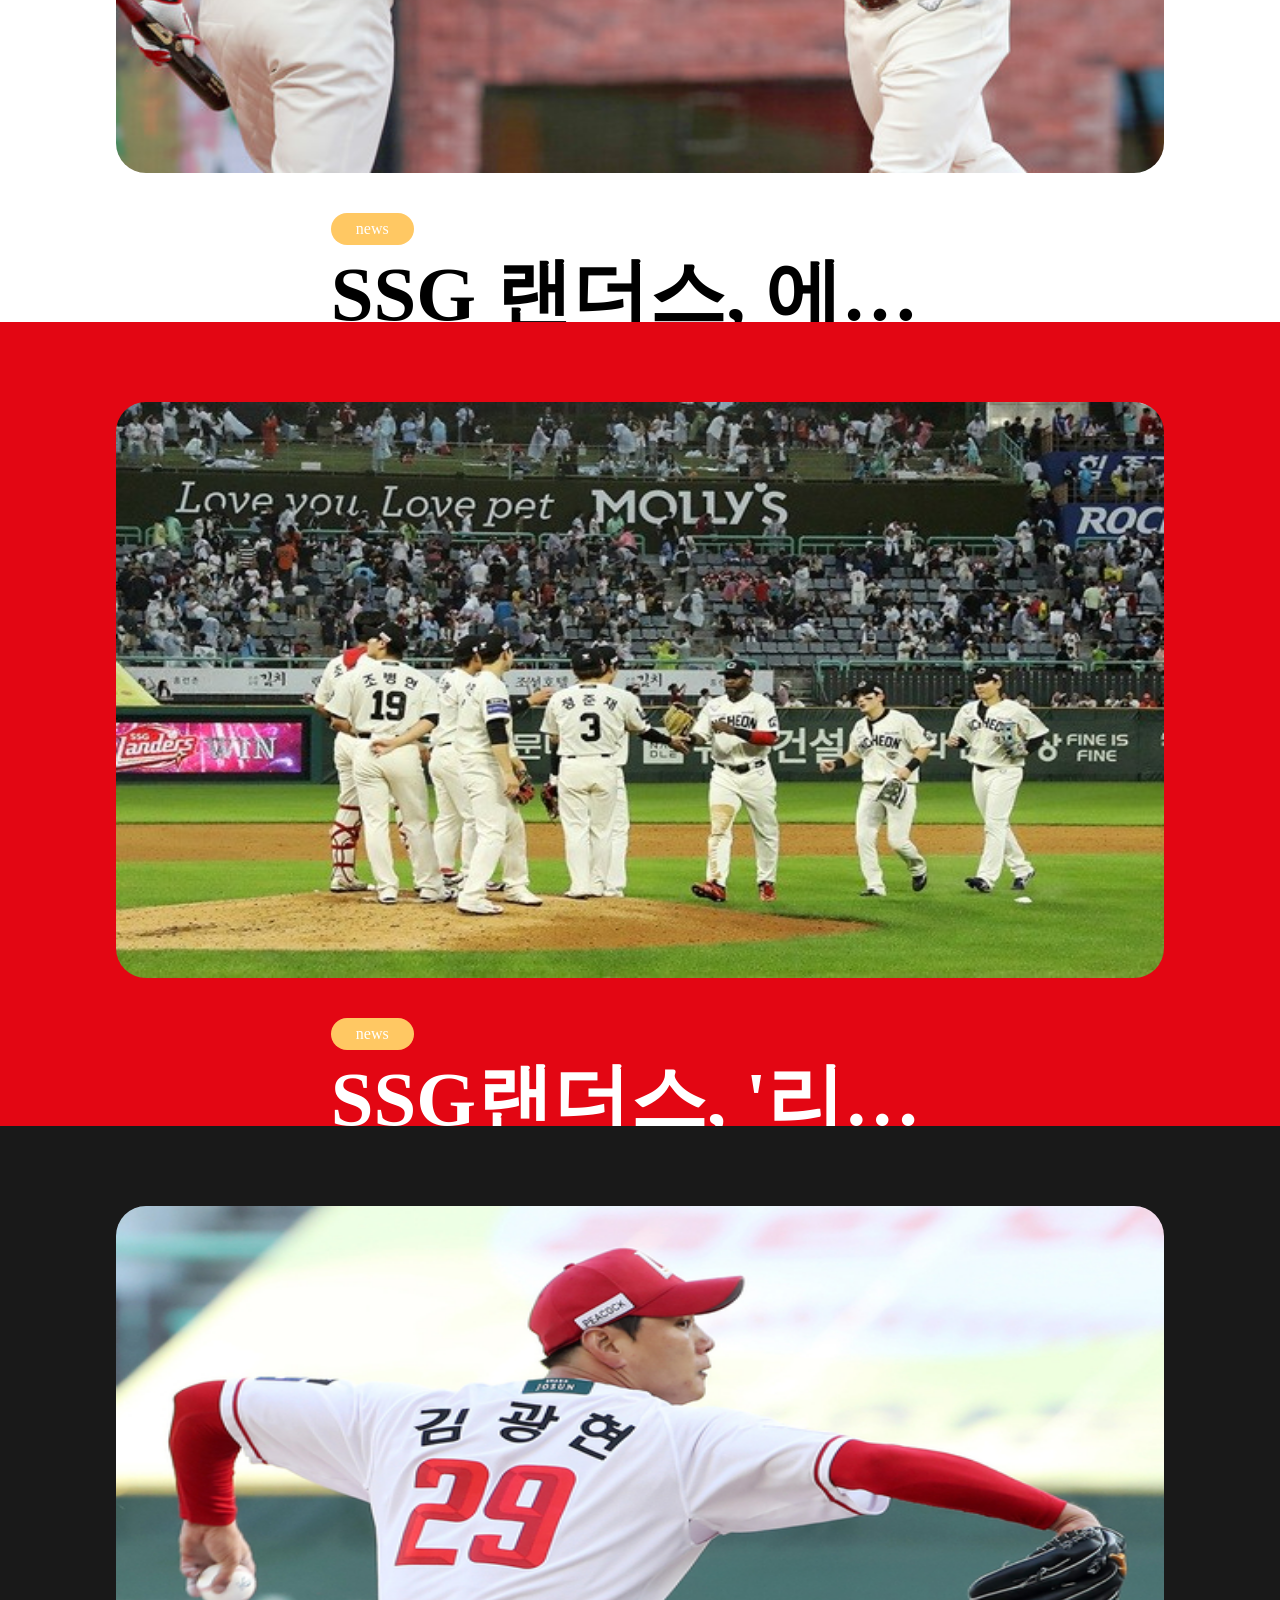
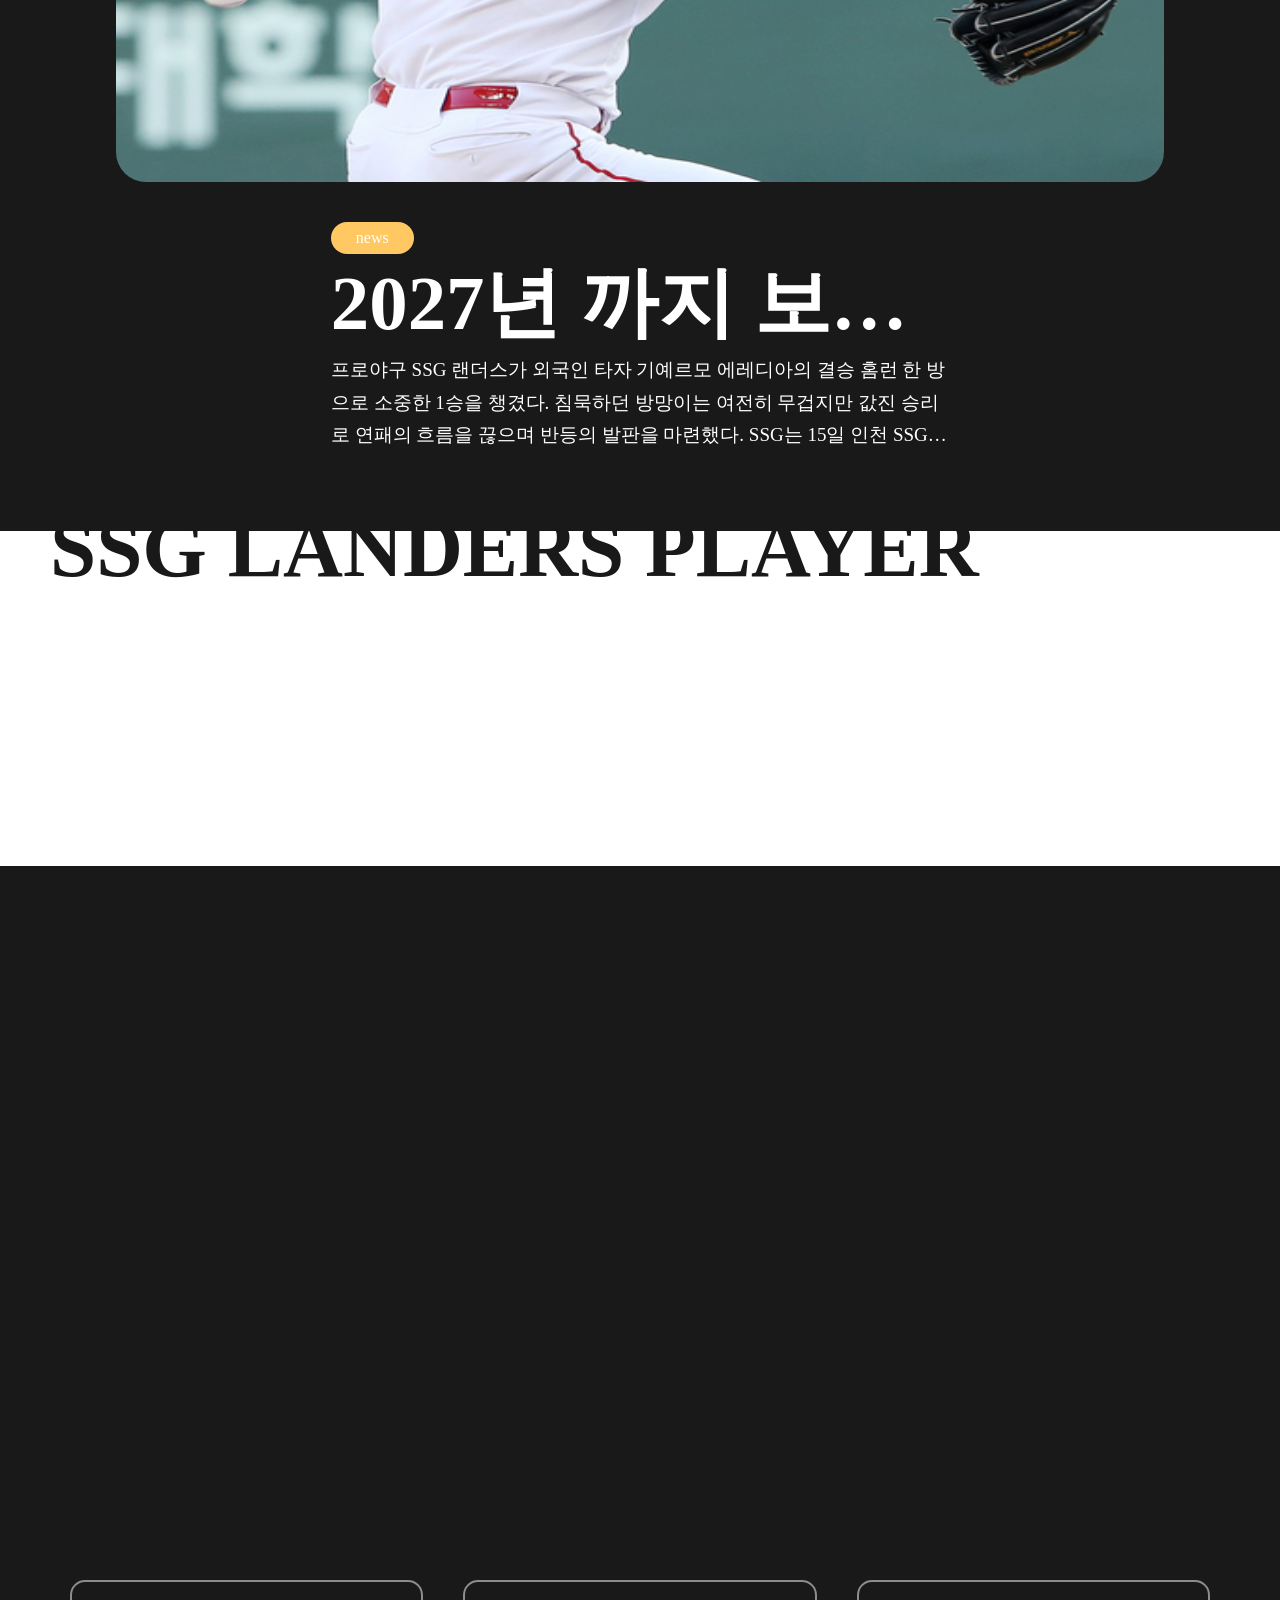
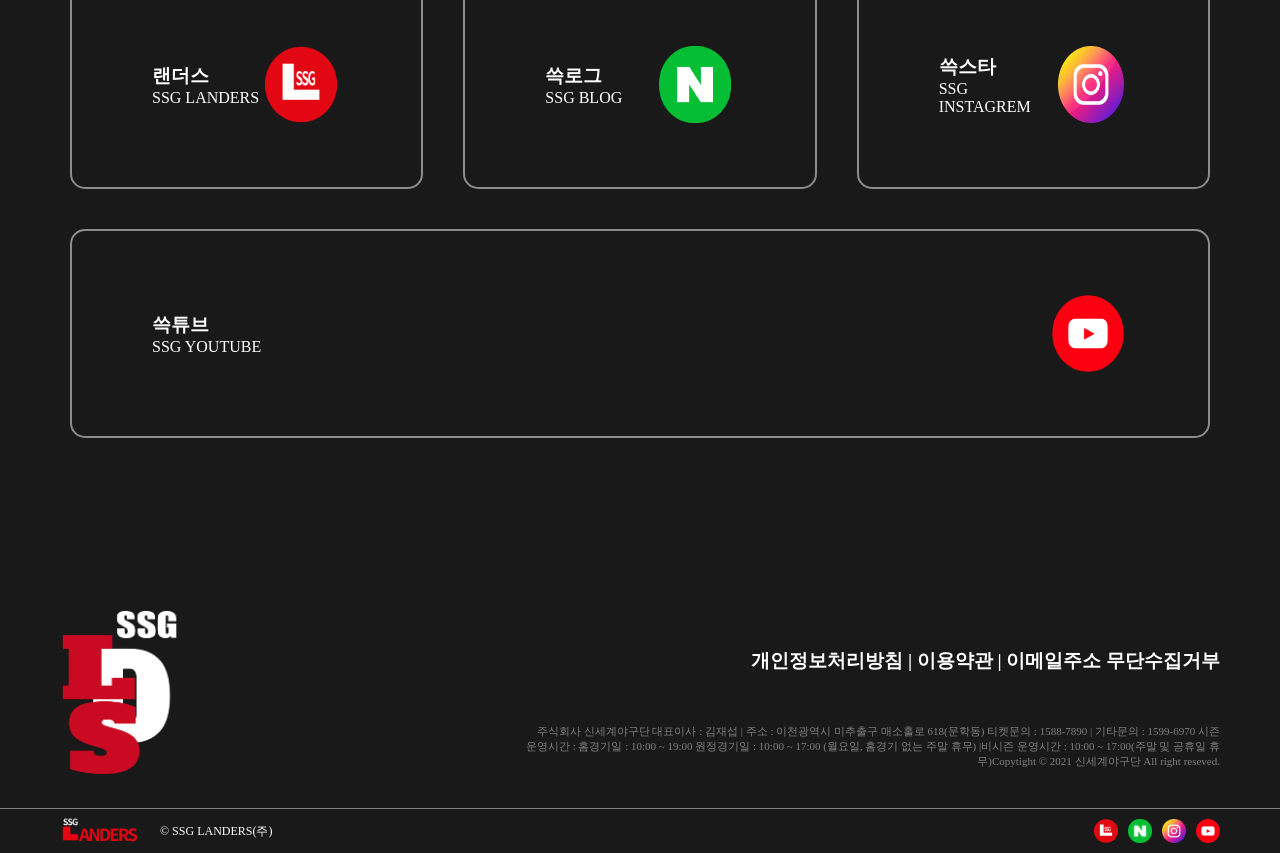
==== commit ace55f7e: "Add files via upload" ====
--- a/index.html
+++ b/index.html
@@ -53,7 +53,7 @@
             <li><a href="./index/login.html">LOGIN</a></li>
             <li><a href="./index/join.html">JOIN</a></li>
         </ul>
-        <div id="menu-bar"><img src="./../img/menubar.png" alt=""></div>
+        <div id="menu-bar"><img src="./img/menubar.png" alt=""></div>
     </header>
     <div id="sub-menu">
         <div id="sub-menu-bar">
@@ -104,7 +104,7 @@
             <div id="news-box">
                 <div id="news">
                     <h2>News</h2>
-                    <a href=""><img src="./img/main/top_black_icon.png" alt=""></a>
+                    <a href="./index/news.html"><img src="./img/main/top_black_icon.png" alt=""></a>
                 </div>
             </div>
 
@@ -148,9 +148,11 @@
             </div>
         </div>
         <div class="swiper" id="content2">
-            <video src="./img/main/amazinglanders.mp4" autoplay muted loop></video>
-            <h2>SSG LANDERS PLAYER</h2>
-            <a href="">
+            <video src="./img/main/amazinglanders.mp4" autoplay muted loop playsinline webkit-playsinline
+                preload="auto">
+            </video>
+            <h2><span class="red">SSG</span> LANDERS PLAYER</h2>
+            <a href="./index/pitcher.html">
                 <div class="player-btn"></div>
             </a>
             <div class="swiper-wrapper" id="player-img">
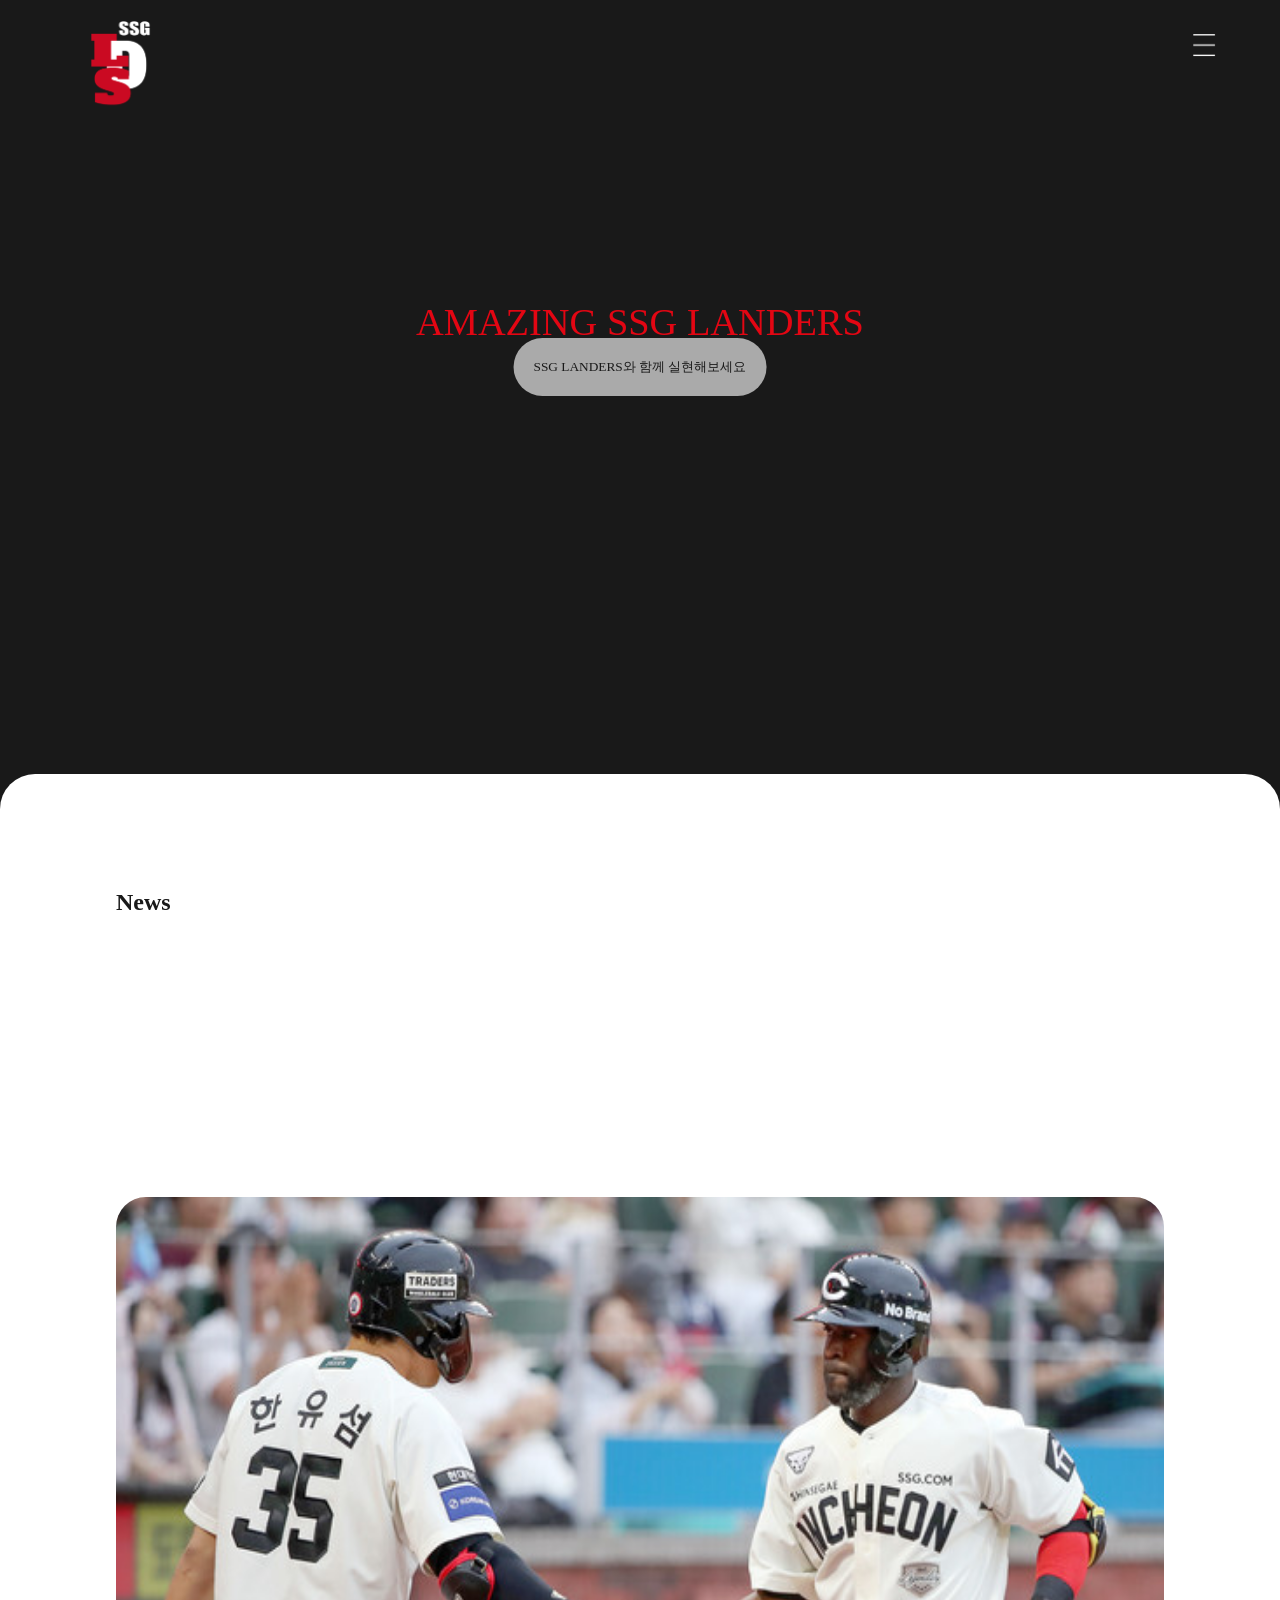
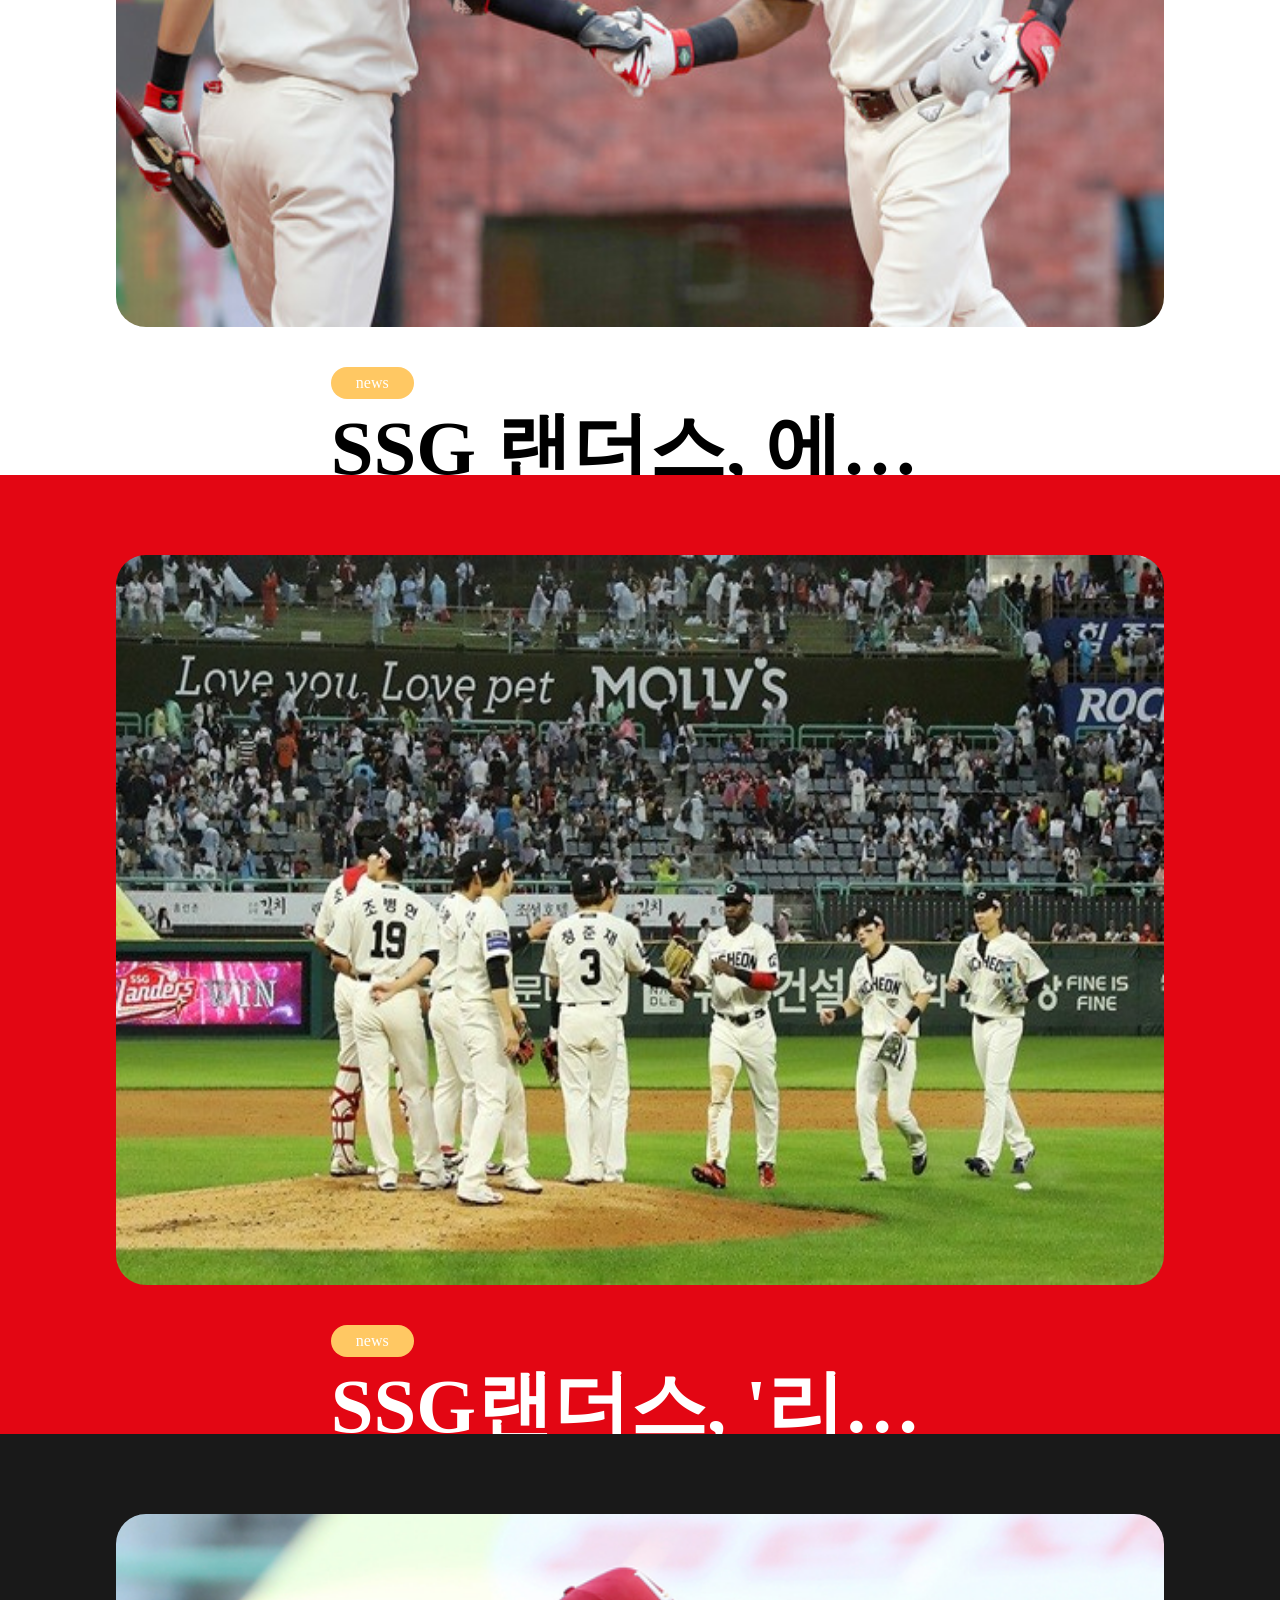
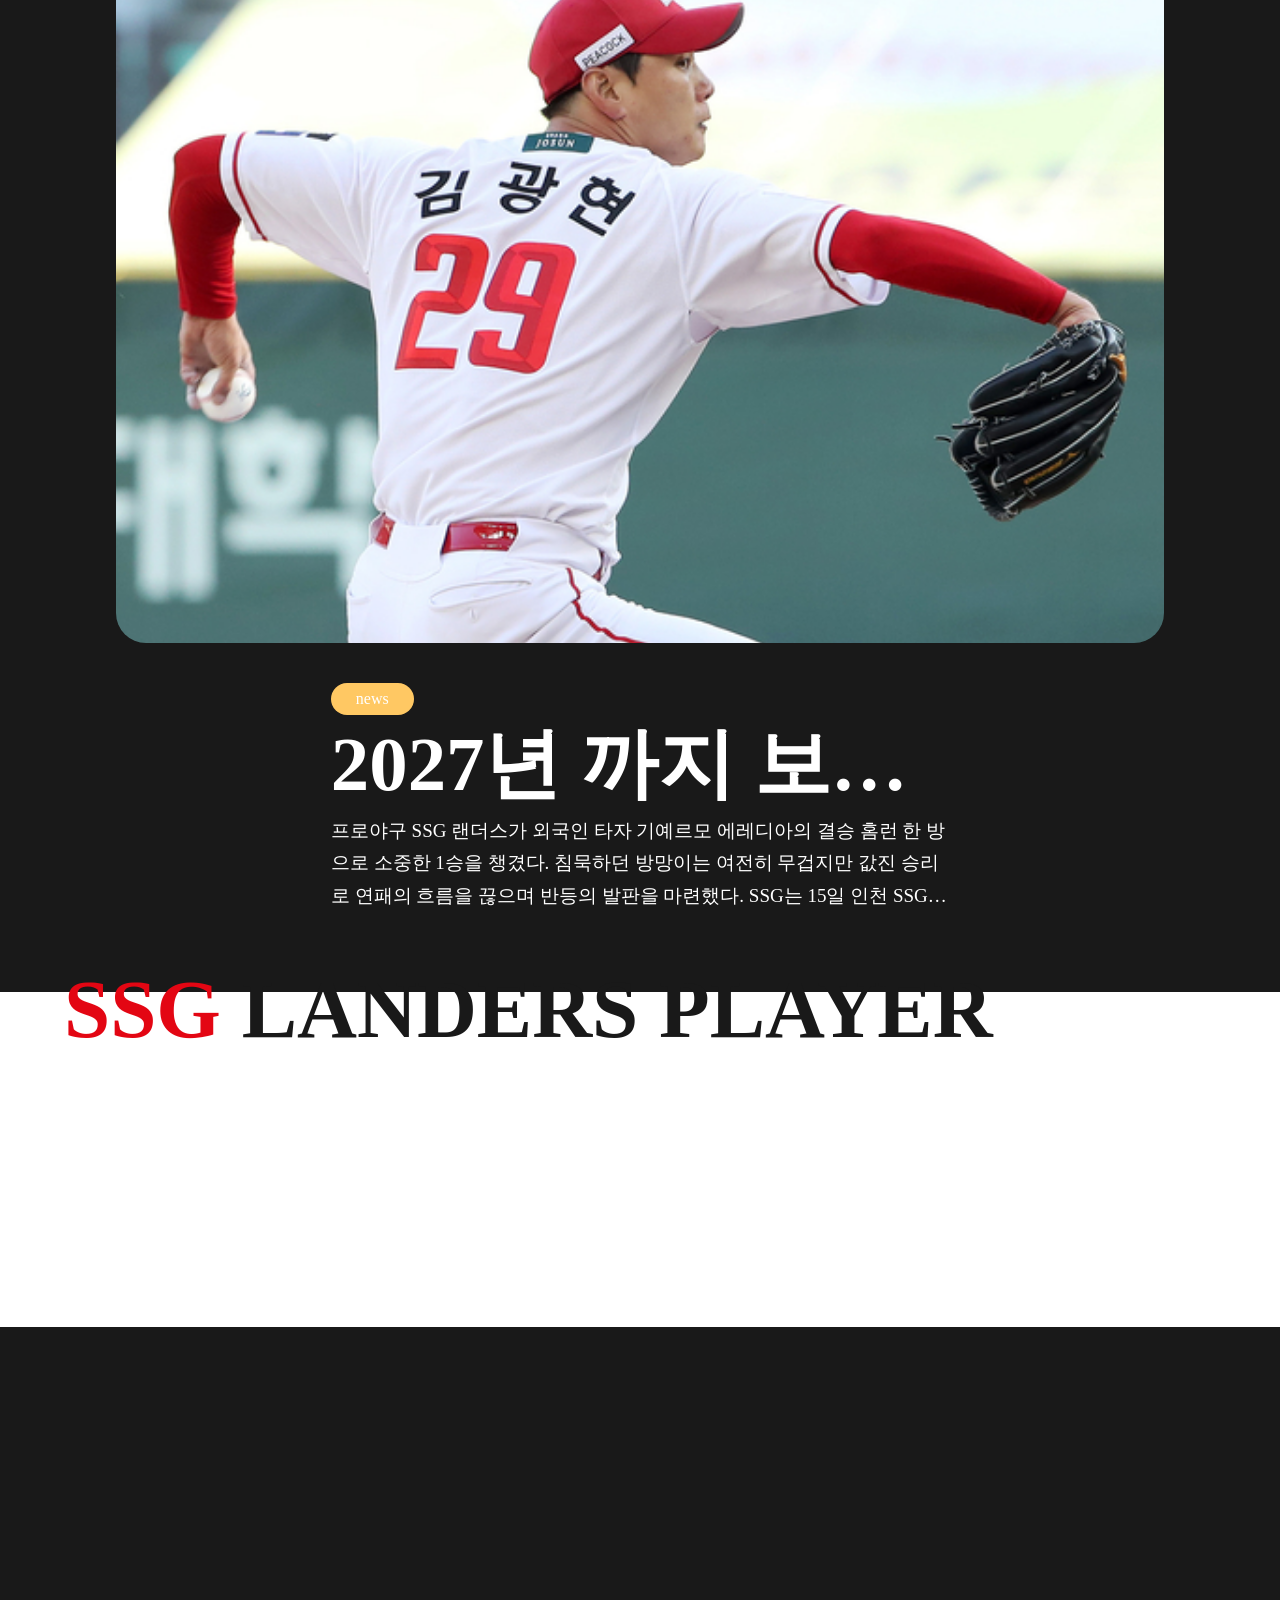
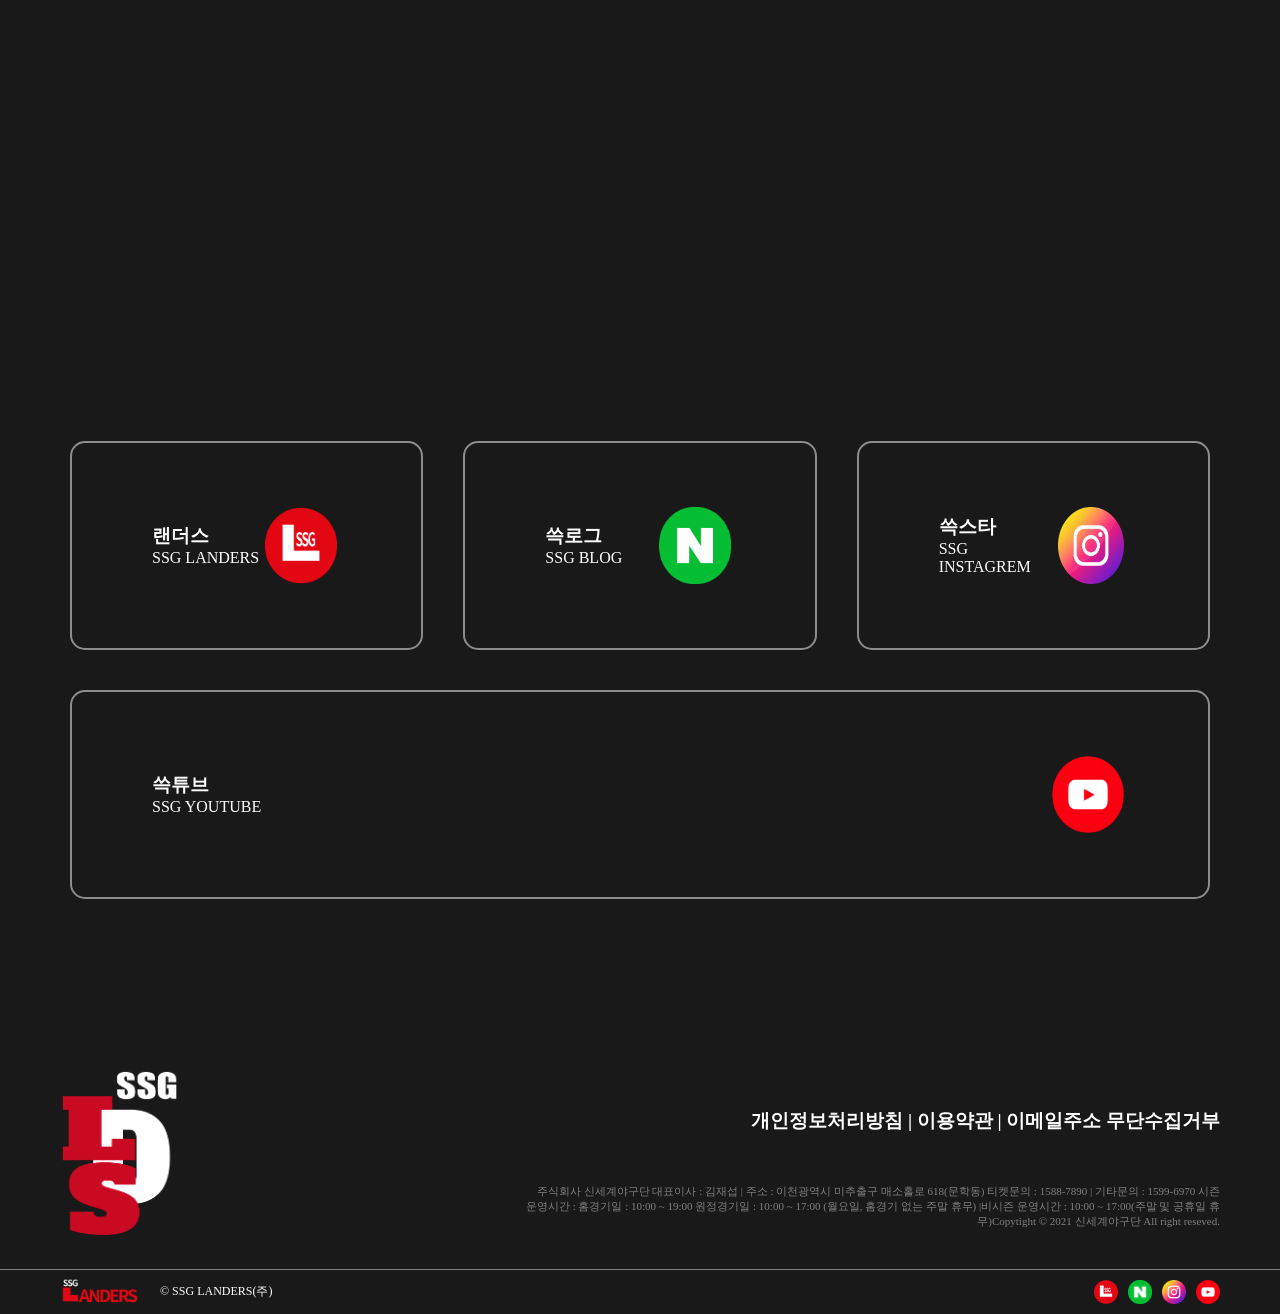
==== commit 8d6bce3f: "Add files via upload" ====
--- a/index.html
+++ b/index.html
@@ -93,7 +93,8 @@
 
     <main>
         <div id="video">
-            <video src="./img/main/ssg_main_video.mp4" autoplay muted loop>
+            <video src="./img/main/ssg_main_video.mp4" autoplay muted loop playsinline webkit-playsinline
+                preload="auto">
 
             </video>
             <p id="mainTitle">AMAZING SSG LANDERS</p>
--- a/css/index.css
+++ b/css/index.css
@@ -276,6 +276,7 @@
     justify-content:space-between ;
 }
 #news h2{
+    font-family: var(--hanwhaB);
     color: var(--black);
 }
 #news a{
@@ -322,7 +323,7 @@
     line-height: 1.7;
 }
 .con-text .newsbox{
-
+    font-family: var(--hanwhaB);
     display: inline-block;
     color: #fff;
     background-color: var(--yellow);
@@ -376,6 +377,7 @@
 
 }
 
+
 #content2 h2{
     position: absolute;
     font-size: 83px;
@@ -383,8 +385,9 @@
     top: -17.5%;
     font-weight: 700;
     font-family: var(--hanwhaB);
-    left: 50px;
-}
+    left: 5vw;
+}
+.red{color: var(--red);}
 #content2 .player-btn{
     width: 60px;
     height: 60px;
@@ -569,7 +572,7 @@
     }
     #content1 .con-img{
         width: 100%;
-        height: 45vw;
+        height: 57vw;
         order: 1;
     }
     .con-img img{
@@ -664,8 +667,8 @@
         width: 97%;
     } 
     #content2 h2{
-        font-size: 12vw;
-        top:-81.5%;
+        font-size: 14vw;
+        top:-105.5%;
     }
      footer #logo-img{
         width: 13vw;
